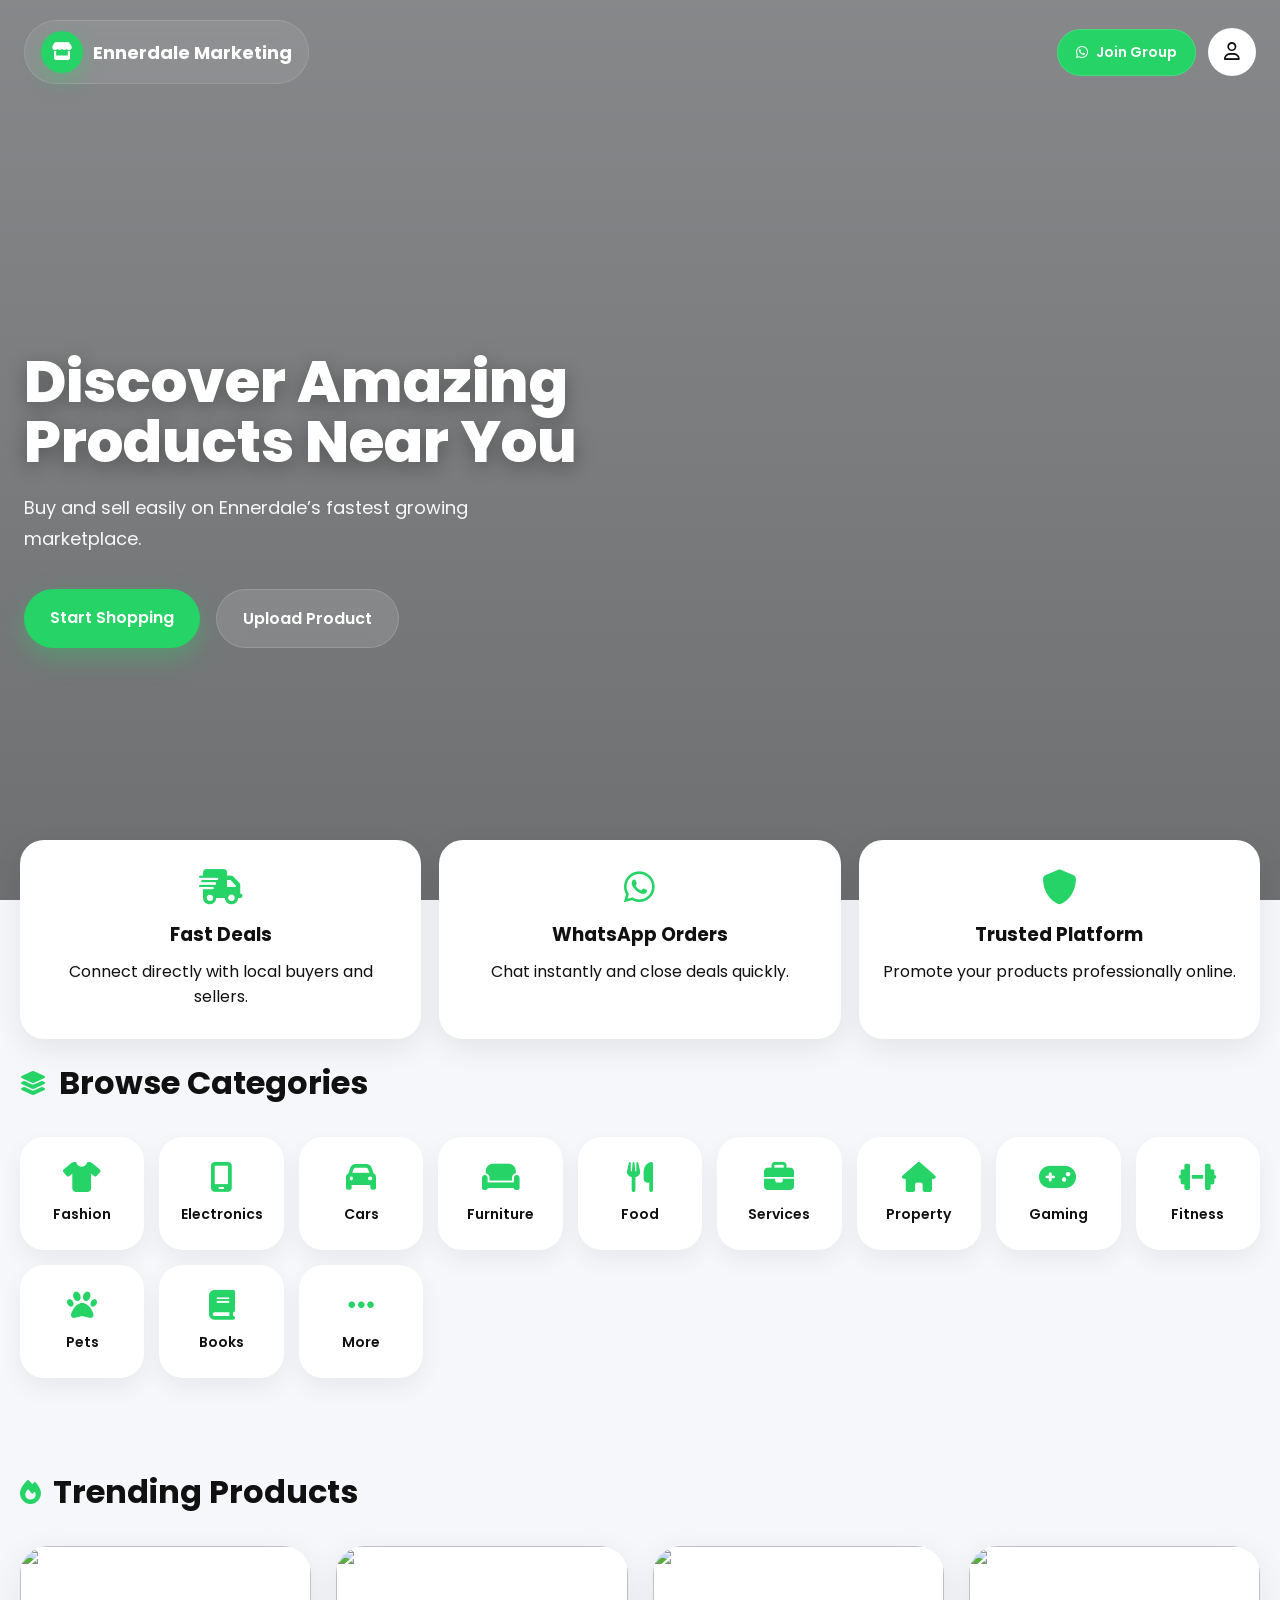
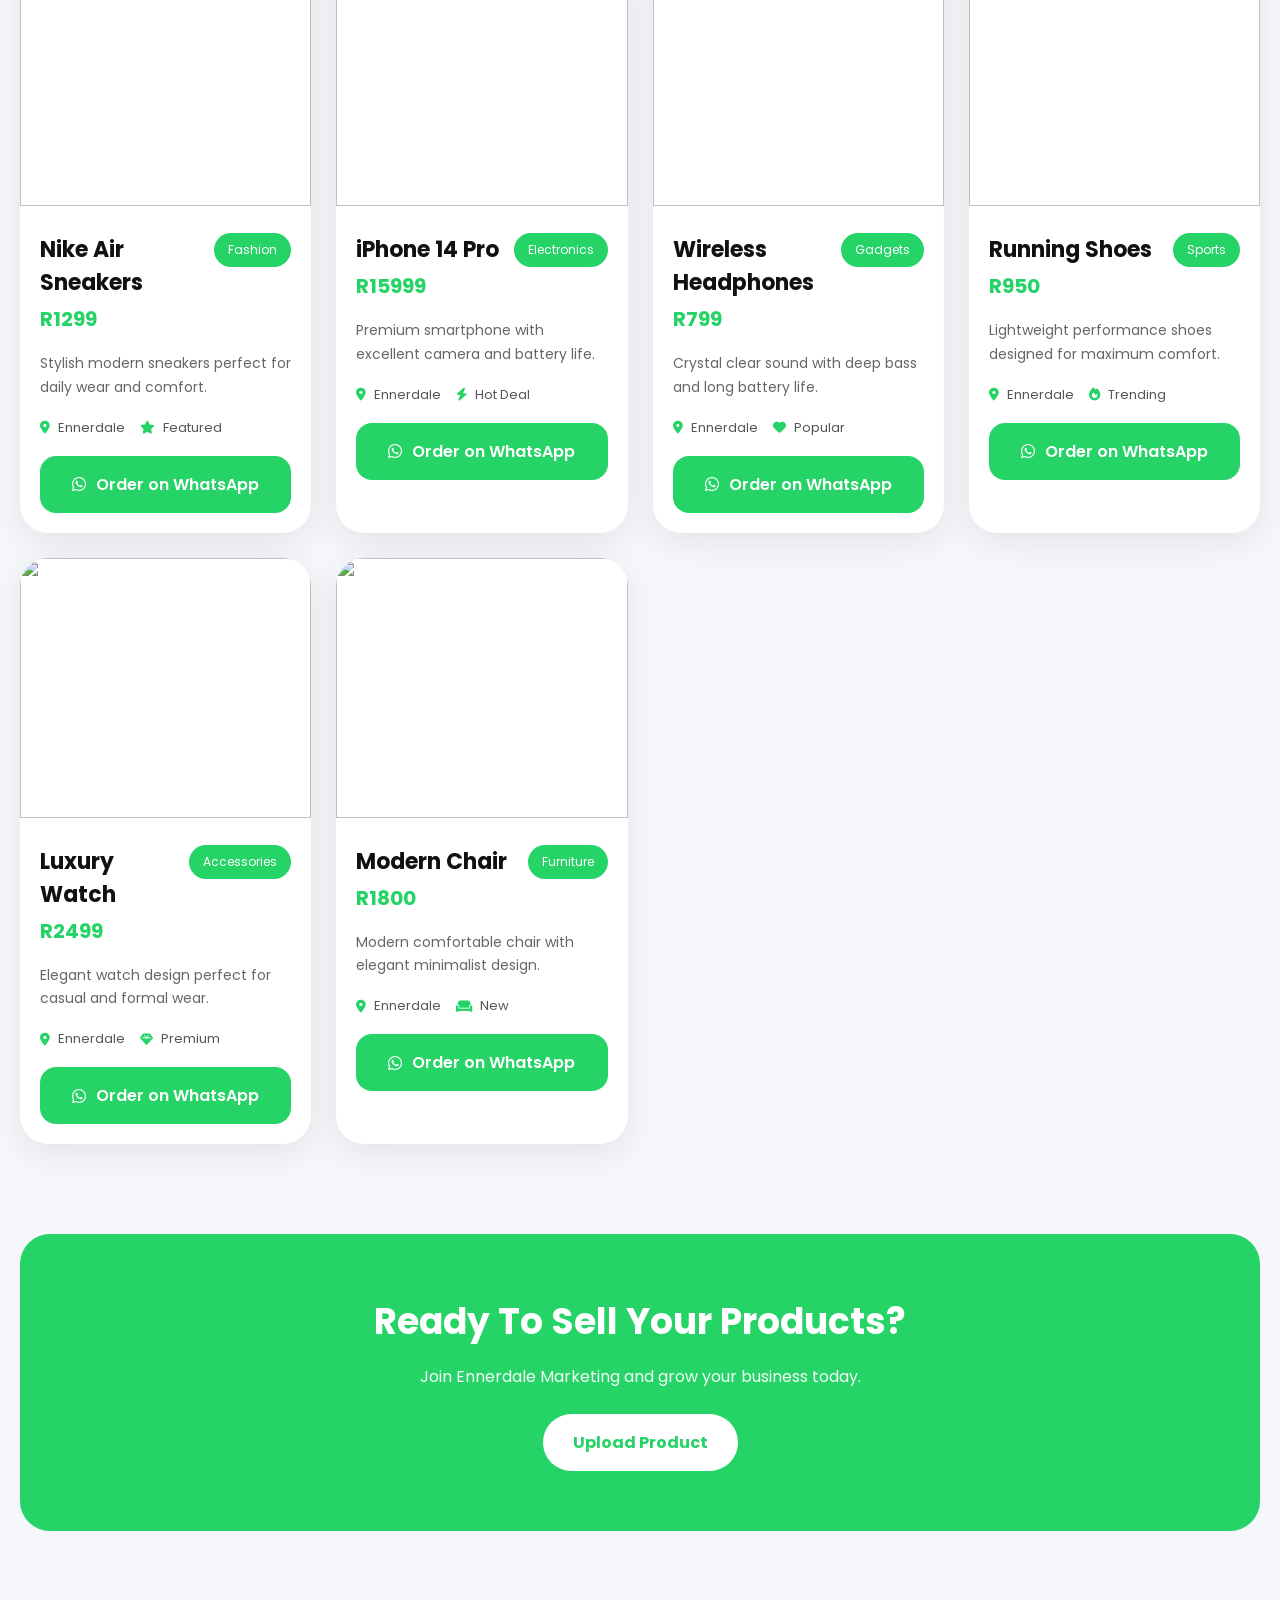
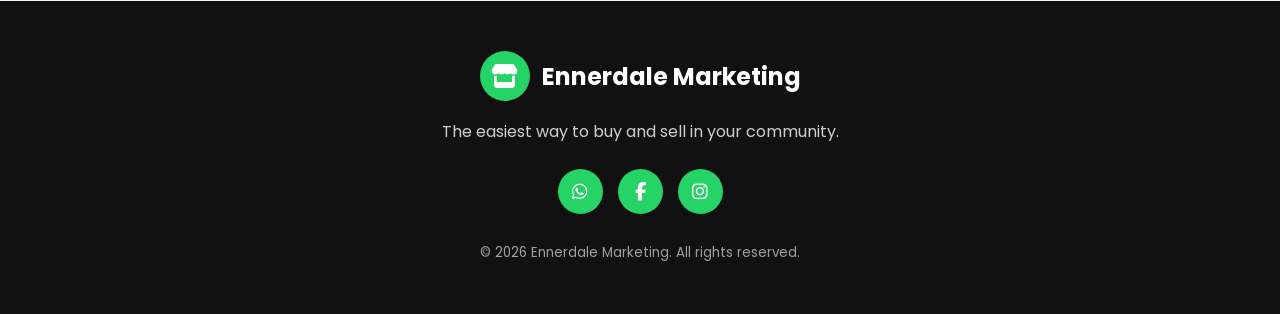
==== index.html @ 6ff8d022 "Add files via upload" ====
<!DOCTYPE html>
<html lang="en">
<head>
  <meta charset="UTF-8"/>
  <meta name="viewport" content="width=device-width, initial-scale=1.0"/>

  <title>Ennerdale Marketing</title>

  <!-- FONT -->
  <link rel="preconnect" href="https://fonts.googleapis.com">
  <link rel="preconnect" href="https://fonts.gstatic.com" crossorigin>

  <link href="https://fonts.googleapis.com/css2?family=Poppins:wght@300;400;500;600;700;800&display=swap" rel="stylesheet">

  <!-- ICONS -->
  <link
    rel="stylesheet"
    href="https://cdnjs.cloudflare.com/ajax/libs/font-awesome/6.5.2/css/all.min.css"
  />

  <link rel="stylesheet" href="style.css"/>
</head>
<body>

  <!-- HERO -->
<header class="hero">

  <!-- HERO IMAGE -->

  

  <!-- DARK OVERLAY -->

  <div class="hero-overlay"></div>

  <!-- NAVBAR -->

  <nav class="navbar">

    <div class="logo">

      <i class="fa-solid fa-store"></i>

      <span>Ennerdale Marketing</span>

    </div>

    <div class="nav-actions">

      <a
        href="https://chat.whatsapp.com/"
        target="_blank"
        class="group-btn"
      >

        <i class="fa-brands fa-whatsapp"></i>

        Join Group

      </a>

      <a href="#" class="login-icon">

        <i class="fa-regular fa-user"></i>

      </a>

    </div>

  </nav>

  <!-- HERO CONTENT -->

  <div class="hero-content">

    <h1>
      Discover Amazing Products Near You
    </h1>

    <p>
      Buy and sell easily on Ennerdale’s fastest growing marketplace.
    </p>

    <div class="hero-buttons">

      <a href="#" class="hero-btn primary-btn">
        Start Shopping
      </a>

      <a href="#" class="hero-btn secondary-btn">
        Upload Product
      </a>

    </div>

  </div>

</header>

  <!-- FEATURES -->

  <section class="features">

    <div class="feature-box">

      <i class="fa-solid fa-truck-fast"></i>

      <h3>Fast Deals</h3>

      <p>
        Connect directly with local buyers and sellers.
      </p>

    </div>

    <div class="feature-box">

      <i class="fa-brands fa-whatsapp"></i>

      <h3>WhatsApp Orders</h3>

      <p>
        Chat instantly and close deals quickly.
      </p>

    </div>

    <div class="feature-box">

      <i class="fa-solid fa-shield"></i>

      <h3>Trusted Platform</h3>

      <p>
        Promote your products professionally online.
      </p>

    </div>

  </section>

<!-- CATEGORIES -->

<section class="categories-section">

  <div class="section-title">

    <i class="fa-solid fa-layer-group"></i>

    <h2>Browse Categories</h2>

  </div>

  <div class="categories-grid">

    <div class="category-card">
      <i class="fa-solid fa-shirt"></i>
      <span>Fashion</span>
    </div>

    <div class="category-card">
      <i class="fa-solid fa-mobile-screen"></i>
      <span>Electronics</span>
    </div>

    <div class="category-card">
      <i class="fa-solid fa-car"></i>
      <span>Cars</span>
    </div>

    <div class="category-card">
      <i class="fa-solid fa-couch"></i>
      <span>Furniture</span>
    </div>

    <div class="category-card">
      <i class="fa-solid fa-utensils"></i>
      <span>Food</span>
    </div>

    <div class="category-card">
      <i class="fa-solid fa-briefcase"></i>
      <span>Services</span>
    </div>

    <div class="category-card">
      <i class="fa-solid fa-house"></i>
      <span>Property</span>
    </div>

    <div class="category-card">
      <i class="fa-solid fa-gamepad"></i>
      <span>Gaming</span>
    </div>

    <div class="category-card">
      <i class="fa-solid fa-dumbbell"></i>
      <span>Fitness</span>
    </div>

    <div class="category-card">
      <i class="fa-solid fa-paw"></i>
      <span>Pets</span>
    </div>

    <div class="category-card">
      <i class="fa-solid fa-book"></i>
      <span>Books</span>
    </div>

    <div class="category-card">
      <i class="fa-solid fa-ellipsis"></i>
      <span>More</span>
    </div>

  </div>

</section>

  <!-- PRODUCTS -->

  <section class="products-section">

    <div class="section-title">

      <i class="fa-solid fa-fire"></i>

      <h2>Trending Products</h2>

    </div>

    <div class="products-grid">

      <!-- PRODUCT 1 -->

      <div class="product-card">

        <img
          src="https://images.unsplash.com/photo-1542291026-7eec264c27ff?q=80&w=1200"
          class="product-image"
        >

        <div class="product-content">

          <div class="top-row">

            <div>

              <div class="product-title">
                Nike Air Sneakers
              </div>

              <div class="product-price">
                R1299
              </div>

            </div>

            <div class="category-badge">
              Fashion
            </div>

          </div>

          <div class="product-description">
            Stylish modern sneakers perfect for daily wear and comfort.
          </div>

          <div class="info-row">

            <div class="info-item">
              <i class="fa-solid fa-location-dot"></i>
              Ennerdale
            </div>

            <div class="info-item">
              <i class="fa-solid fa-star"></i>
              Featured
            </div>

          </div>

          <a
            href="https://wa.me/27123456789"
            target="_blank"
            class="whatsapp-btn"
          >

            <i class="fa-brands fa-whatsapp"></i>

            Order on WhatsApp

          </a>

        </div>

      </div>

      <!-- PRODUCT 2 -->

      <div class="product-card">

        <img
          src="https://images.unsplash.com/photo-1511707171634-5f897ff02aa9?q=80&w=1200"
          class="product-image"
        >

        <div class="product-content">

          <div class="top-row">

            <div>

              <div class="product-title">
                iPhone 14 Pro
              </div>

              <div class="product-price">
                R15999
              </div>

            </div>

            <div class="category-badge">
              Electronics
            </div>

          </div>

          <div class="product-description">
            Premium smartphone with excellent camera and battery life.
          </div>

          <div class="info-row">

            <div class="info-item">
              <i class="fa-solid fa-location-dot"></i>
              Ennerdale
            </div>

            <div class="info-item">
              <i class="fa-solid fa-bolt"></i>
              Hot Deal
            </div>

          </div>

          <a
            href="https://wa.me/27123456789"
            target="_blank"
            class="whatsapp-btn"
          >

            <i class="fa-brands fa-whatsapp"></i>

            Order on WhatsApp

          </a>

        </div>

      </div>

      <!-- PRODUCT 3 -->

      <div class="product-card">

        <img
          src="https://images.unsplash.com/photo-1505740420928-5e560c06d30e?q=80&w=1200"
          class="product-image"
        >

        <div class="product-content">

          <div class="top-row">

            <div>

              <div class="product-title">
                Wireless Headphones
              </div>

              <div class="product-price">
                R799
              </div>

            </div>

            <div class="category-badge">
              Gadgets
            </div>

          </div>

          <div class="product-description">
            Crystal clear sound with deep bass and long battery life.
          </div>

          <div class="info-row">

            <div class="info-item">
              <i class="fa-solid fa-location-dot"></i>
              Ennerdale
            </div>

            <div class="info-item">
              <i class="fa-solid fa-heart"></i>
              Popular
            </div>

          </div>

          <a
            href="https://wa.me/27123456789"
            target="_blank"
            class="whatsapp-btn"
          >

            <i class="fa-brands fa-whatsapp"></i>

            Order on WhatsApp

          </a>

        </div>

      </div>

      <!-- PRODUCT 4 -->

      <div class="product-card">

        <img
          src="https://images.unsplash.com/photo-1491553895911-0055eca6402d?q=80&w=1200"
          class="product-image"
        >

        <div class="product-content">

          <div class="top-row">

            <div>

              <div class="product-title">
                Running Shoes
              </div>

              <div class="product-price">
                R950
              </div>

            </div>

            <div class="category-badge">
              Sports
            </div>

          </div>

          <div class="product-description">
            Lightweight performance shoes designed for maximum comfort.
          </div>

          <div class="info-row">

            <div class="info-item">
              <i class="fa-solid fa-location-dot"></i>
              Ennerdale
            </div>

            <div class="info-item">
              <i class="fa-solid fa-fire"></i>
              Trending
            </div>

          </div>

          <a
            href="https://wa.me/27123456789"
            target="_blank"
            class="whatsapp-btn"
          >

            <i class="fa-brands fa-whatsapp"></i>

            Order on WhatsApp

          </a>

        </div>

      </div>

      <!-- PRODUCT 5 -->

      <div class="product-card">

        <img
          src="https://images.unsplash.com/photo-1523275335684-37898b6baf30?q=80&w=1200"
          class="product-image"
        >

        <div class="product-content">

          <div class="top-row">

            <div>

              <div class="product-title">
                Luxury Watch
              </div>

              <div class="product-price">
                R2499
              </div>

            </div>

            <div class="category-badge">
              Accessories
            </div>

          </div>

          <div class="product-description">
            Elegant watch design perfect for casual and formal wear.
          </div>

          <div class="info-row">

            <div class="info-item">
              <i class="fa-solid fa-location-dot"></i>
              Ennerdale
            </div>

            <div class="info-item">
              <i class="fa-solid fa-gem"></i>
              Premium
            </div>

          </div>

          <a
            href="https://wa.me/27123456789"
            target="_blank"
            class="whatsapp-btn"
          >

            <i class="fa-brands fa-whatsapp"></i>

            Order on WhatsApp

          </a>

        </div>

      </div>

      <!-- PRODUCT 6 -->

      <div class="product-card">

        <img
          src="https://images.unsplash.com/photo-1503602642458-232111445657?q=80&w=1200"
          class="product-image"
        >

        <div class="product-content">

          <div class="top-row">

            <div>

              <div class="product-title">
                Modern Chair
              </div>

              <div class="product-price">
                R1800
              </div>

            </div>

            <div class="category-badge">
              Furniture
            </div>

          </div>

          <div class="product-description">
            Modern comfortable chair with elegant minimalist design.
          </div>

          <div class="info-row">

            <div class="info-item">
              <i class="fa-solid fa-location-dot"></i>
              Ennerdale
            </div>

            <div class="info-item">
              <i class="fa-solid fa-couch"></i>
              New
            </div>

          </div>

          <a
            href="https://wa.me/27123456789"
            target="_blank"
            class="whatsapp-btn"
          >

            <i class="fa-brands fa-whatsapp"></i>

            Order on WhatsApp

          </a>

        </div>

      </div>

    </div>

  </section>

  <!-- CTA -->

  <section class="cta-section">

    <h2>
      Ready To Sell Your Products?
    </h2>

    <p>
      Join Ennerdale Marketing and grow your business today.
    </p>

    <a href="#" class="cta-btn">
      Upload Product
    </a>

  </section>

  <!-- FOOTER -->

  <footer class="footer">

    <div class="footer-logo">

      <i class="fa-solid fa-store"></i>

      Ennerdale Marketing

    </div>

    <p>
      The easiest way to buy and sell in your community.
    </p>

    <div class="socials">

      <a href="#">
        <i class="fa-brands fa-whatsapp"></i>
      </a>

      <a href="#">
        <i class="fa-brands fa-facebook-f"></i>
      </a>

      <a href="#">
        <i class="fa-brands fa-instagram"></i>
      </a>

    </div>

    <small>
      © 2026 Ennerdale Marketing. All rights reserved.
    </small>

  </footer>

</body>
</html>
---- style.css ----
*{
  margin:0;
  padding:0;
  box-sizing:border-box;
  font-family:'Poppins', sans-serif;
}

body{
  background:#f5f7fb;
  color:#111;
}

/* HERO */

/* HERO */

.hero{
  position:relative;
  min-height:100vh;

  background:
  linear-gradient(
    rgba(0,0,0,0.45),
    rgba(0,0,0,0.55)
  ),
  url('https://images.unsplash.com/photo-1520607162513-77705c0f0d4a?q=80&w=1400&auto=format&fit=crop');

  background-size:cover;
  background-position:center;
  background-repeat:no-repeat;

  display:flex;
  flex-direction:column;
  justify-content:center;

  overflow:hidden;
}

/* NAVBAR */

.navbar{
  position:absolute;
  top:0;
  left:0;

  width:100%;

  padding:20px 24px;

  display:flex;
  justify-content:space-between;
  align-items:center;

  z-index:100;
}

/* LOGO */

.logo{
  display:flex;
  align-items:center;
  gap:10px;

  color:white;

  font-size:18px;
  font-weight:700;

  backdrop-filter:blur(12px);

  background:rgba(255,255,255,0.08);

  padding:10px 16px;

  border-radius:60px;

  border:1px solid rgba(255,255,255,0.12);
}

.logo i{
  width:42px;
  height:42px;

  border-radius:50%;

  background:#25D366;

  display:flex;
  justify-content:center;
  align-items:center;

  box-shadow:0 8px 20px rgba(37,211,102,0.35);
}

/* RIGHT SIDE */

.nav-actions{
  display:flex;
  align-items:center;
  gap:12px;
}

/* WHATSAPP BUTTON */

.group-btn{
  display:flex;
  align-items:center;
  gap:8px;

  text-decoration:none;

  color:white;

  background:rgba(255,255,255,0.12);

  backdrop-filter:blur(12px);

  border:1px solid rgba(255,255,255,0.15);

  padding:12px 18px;

  border-radius:50px;

  font-size:14px;
  font-weight:600;

  transition:0.3s;
}

.group-btn:hover{
  background:#25D366;
}

/* LOGIN BUTTON */

.login-icon{
  width:48px;
  height:48px;

  border-radius:50%;

  display:flex;
  justify-content:center;
  align-items:center;

  text-decoration:none;

  color:white;

  background:rgba(255,255,255,0.12);

  backdrop-filter:blur(12px);

  border:1px solid rgba(255,255,255,0.15);

  font-size:18px;

  transition:0.3s;
}

.login-icon:hover{
  background:white;
  color:#111;
}

/* HERO CONTENT */

.hero-content{
  width:100%;
  max-width:700px;

  padding:160px 24px 60px;

  color:white;

  position:relative;
  z-index:10;
}

.hero-content h1{
  font-size:58px;
  line-height:1.05;

  font-weight:800;

  margin-bottom:20px;

  text-shadow:0 5px 20px rgba(0,0,0,0.3);
}

.hero-content p{
  font-size:18px;

  line-height:1.7;

  max-width:520px;

  opacity:0.95;

  margin-bottom:35px;
}

/* HERO BUTTONS */

.hero-buttons{
  display:flex;
  gap:16px;
  flex-wrap:wrap;
}

.hero-btn{
  text-decoration:none;

  padding:16px 26px;

  border-radius:50px;

  font-weight:600;

  transition:0.3s;
}

.primary-btn{
  background:#25D366;
  color:white;

  box-shadow:0 10px 25px rgba(37,211,102,0.35);
}

.primary-btn:hover{
  transform:translateY(-3px);
}

.secondary-btn{
  background:rgba(255,255,255,0.12);

  backdrop-filter:blur(12px);

  border:1px solid rgba(255,255,255,0.15);

  color:white;
}

.secondary-btn:hover{
  background:white;
  color:#111;
}

/* ================= MOBILE ================= */

@media(max-width:768px){

  .hero{
    min-height:100vh;
    justify-content:flex-start;
  }

  .navbar{
    padding:16px;

    flex-direction:column;
    align-items:stretch;

    gap:14px;
  }

  .logo{
    width:100%;

    justify-content:center;

    font-size:15px;

    padding:10px 14px;
  }

  .logo i{
    width:36px;
    height:36px;

    font-size:14px;
  }

  .nav-actions{
    width:100%;

    display:flex;
    justify-content:center;

    gap:10px;
  }

  .group-btn{
    flex:1;

    justify-content:center;

    padding:13px 14px;

    font-size:13px;
  }

  .login-icon{
    width:46px;
    height:46px;

    flex-shrink:0;
  }

  .hero-content{
    padding:230px 20px 50px;

    text-align:center;

    max-width:100%;
  }

  .hero-content h1{
    font-size:36px;
    line-height:1.15;

    margin-bottom:16px;
  }

  .hero-content p{
    font-size:15px;

    line-height:1.6;

    margin:0 auto 28px;
  }

  .hero-buttons{
    flex-direction:column;

    width:100%;
  }

  .hero-btn{
    width:100%;

    text-align:center;

    padding:15px 20px;
  }

}

/* EXTRA SMALL DEVICES */

@media(max-width:480px){

  .hero-content{
    padding-top:220px;
  }

  .hero-content h1{
    font-size:30px;
  }

  .group-btn{
    font-size:12px;
    padding:12px;
  }

  .logo span{
    font-size:14px;
  }

}

/* FEATURES */

.features{
  margin-top:-60px;
  padding:0 20px;

  display:grid;
  grid-template-columns:repeat(auto-fit,minmax(220px,1fr));
  gap:18px;

  position:relative;
  z-index:10;
}

.feature-box{
  background:white;
  padding:30px 22px;
  border-radius:24px;
  text-align:center;
  box-shadow:0 10px 30px rgba(0,0,0,0.08);
}

.feature-box i{
  font-size:35px;
  color:#25D366;
  margin-bottom:15px;
}

.feature-box h3{
  margin-bottom:10px;
}

/* PRODUCTS */

.products-section{
  padding:70px 20px;
}

.section-title{
  display:flex;
  align-items:center;
  gap:12px;
  margin-bottom:30px;
}

.section-title i{
  color:#25D366;
  font-size:24px;
}

.section-title h2{
  font-size:32px;
}

.products-grid{
  display:grid;
  grid-template-columns:repeat(auto-fit,minmax(280px,1fr));
  gap:25px;
}

/* CARD */

.product-card{
  background:white;
  border-radius:28px;
  overflow:hidden;
  box-shadow:0 10px 35px rgba(0,0,0,0.08);
  transition:0.3s;
}

.product-card:hover{
  transform:translateY(-8px);
}

.product-image{
  width:100%;
  height:260px;
  object-fit:cover;
}

.product-content{
  padding:20px;
}

.top-row{
  display:flex;
  justify-content:space-between;
  gap:10px;
}

.product-title{
  font-size:22px;
  font-weight:700;
}

.product-price{
  color:#25D366;
  font-size:20px;
  font-weight:700;
  margin-top:5px;
}

.category-badge{
  background:#25D366;
  color:white;
  padding:8px 14px;
  border-radius:50px;
  font-size:12px;
  height:fit-content;
}

.product-description{
  color:#666;
  margin:18px 0;
  line-height:1.7;
  font-size:14px;
}

.info-row{
  display:flex;
  flex-wrap:wrap;
  gap:15px;
  margin-bottom:18px;
}

.info-item{
  display:flex;
  align-items:center;
  gap:8px;
  font-size:13px;
  color:#555;
}

.info-item i{
  color:#25D366;
}

.whatsapp-btn{
  width:100%;
  display:flex;
  justify-content:center;
  align-items:center;
  gap:10px;

  background:#25D366;
  color:white;
  text-decoration:none;

  padding:16px;
  border-radius:16px;

  font-weight:600;
  transition:0.3s;
}

.whatsapp-btn:hover{
  background:#1ebe5d;
}

/* CTA */

.cta-section{
  margin:20px;
  background:#25D366;
  color:white;
  padding:60px 25px;
  border-radius:30px;
  text-align:center;
}

.cta-section h2{
  font-size:36px;
  margin-bottom:15px;
}

.cta-section p{
  margin-bottom:25px;
  opacity:0.95;
}

.cta-btn{
  display:inline-block;
  background:white;
  color:#25D366;
  padding:16px 30px;
  border-radius:50px;
  text-decoration:none;
  font-weight:700;
}

/* FOOTER */

.footer{
  background:#111;
  color:white;
  padding:50px 20px;
  text-align:center;
  margin-top:70px;
}

.footer-logo{
  display:flex;
  justify-content:center;
  align-items:center;
  gap:12px;

  font-size:24px;
  font-weight:700;

  margin-bottom:18px;
}

.footer-logo i{
  width:50px;
  height:50px;
  background:#25D366;
  border-radius:50%;

  display:flex;
  justify-content:center;
  align-items:center;
}

.footer p{
  max-width:500px;
  margin:auto;
  opacity:0.8;
  margin-bottom:25px;
}

.socials{
  display:flex;
  justify-content:center;
  gap:15px;
  margin-bottom:25px;
}

.socials a{
  width:45px;
  height:45px;

  background:#25D366;
  color:white;

  border-radius:50%;

  display:flex;
  justify-content:center;
  align-items:center;

  text-decoration:none;
  font-size:18px;
}

small{
  opacity:0.6;
}

/* MOBILE */

@media(max-width:768px){

  .hero-content h1{
    font-size:32px;
  }

  .section-title h2{
    font-size:25px;
  }

  .cta-section h2{
    font-size:28px;
  }

  .navbar{
    flex-direction:column;
    gap:15px;
  }

}

/* NAV ACTIONS */

.nav-actions{
  display:flex;
  align-items:center;
  gap:12px;
}

.group-btn{
  display:flex;
  align-items:center;
  gap:8px;

  text-decoration:none;
  background:#25D366;
  color:white;

  padding:12px 18px;
  border-radius:50px;

  font-size:14px;
  font-weight:600;

  transition:0.3s;
}

.group-btn:hover{
  transform:translateY(-2px);
}

.login-icon{
  width:48px;
  height:48px;

  background:white;
  color:#111;

  border-radius:50%;

  display:flex;
  justify-content:center;
  align-items:center;

  text-decoration:none;

  font-size:18px;

  transition:0.3s;
}

.login-icon:hover{
  background:#25D366;
  color:white;
}

/* CATEGORIES */

.categories-section{
  padding:20px;
}

.categories-grid{
  display:grid;
  grid-template-columns:repeat(auto-fit,minmax(120px,1fr));
  gap:15px;
}

.category-card{
  background:white;

  border-radius:24px;

  padding:25px 15px;

  text-align:center;

  box-shadow:0 10px 25px rgba(0,0,0,0.06);

  transition:0.3s;

  cursor:pointer;
}

.category-card:hover{
  transform:translateY(-5px);
  background:#25D366;
  color:white;
}

.category-card:hover i{
  color:white;
}

.category-card i{
  font-size:30px;
  color:#25D366;
  margin-bottom:12px;
  transition:0.3s;
}

.category-card span{
  display:block;
  font-weight:600;
  font-size:14px;
}

/* MOBILE */

@media(max-width:768px){

  .nav-actions{
    width:100%;
    justify-content:center;
  }

  .group-btn{
    flex:1;
    justify-content:center;
  }

}
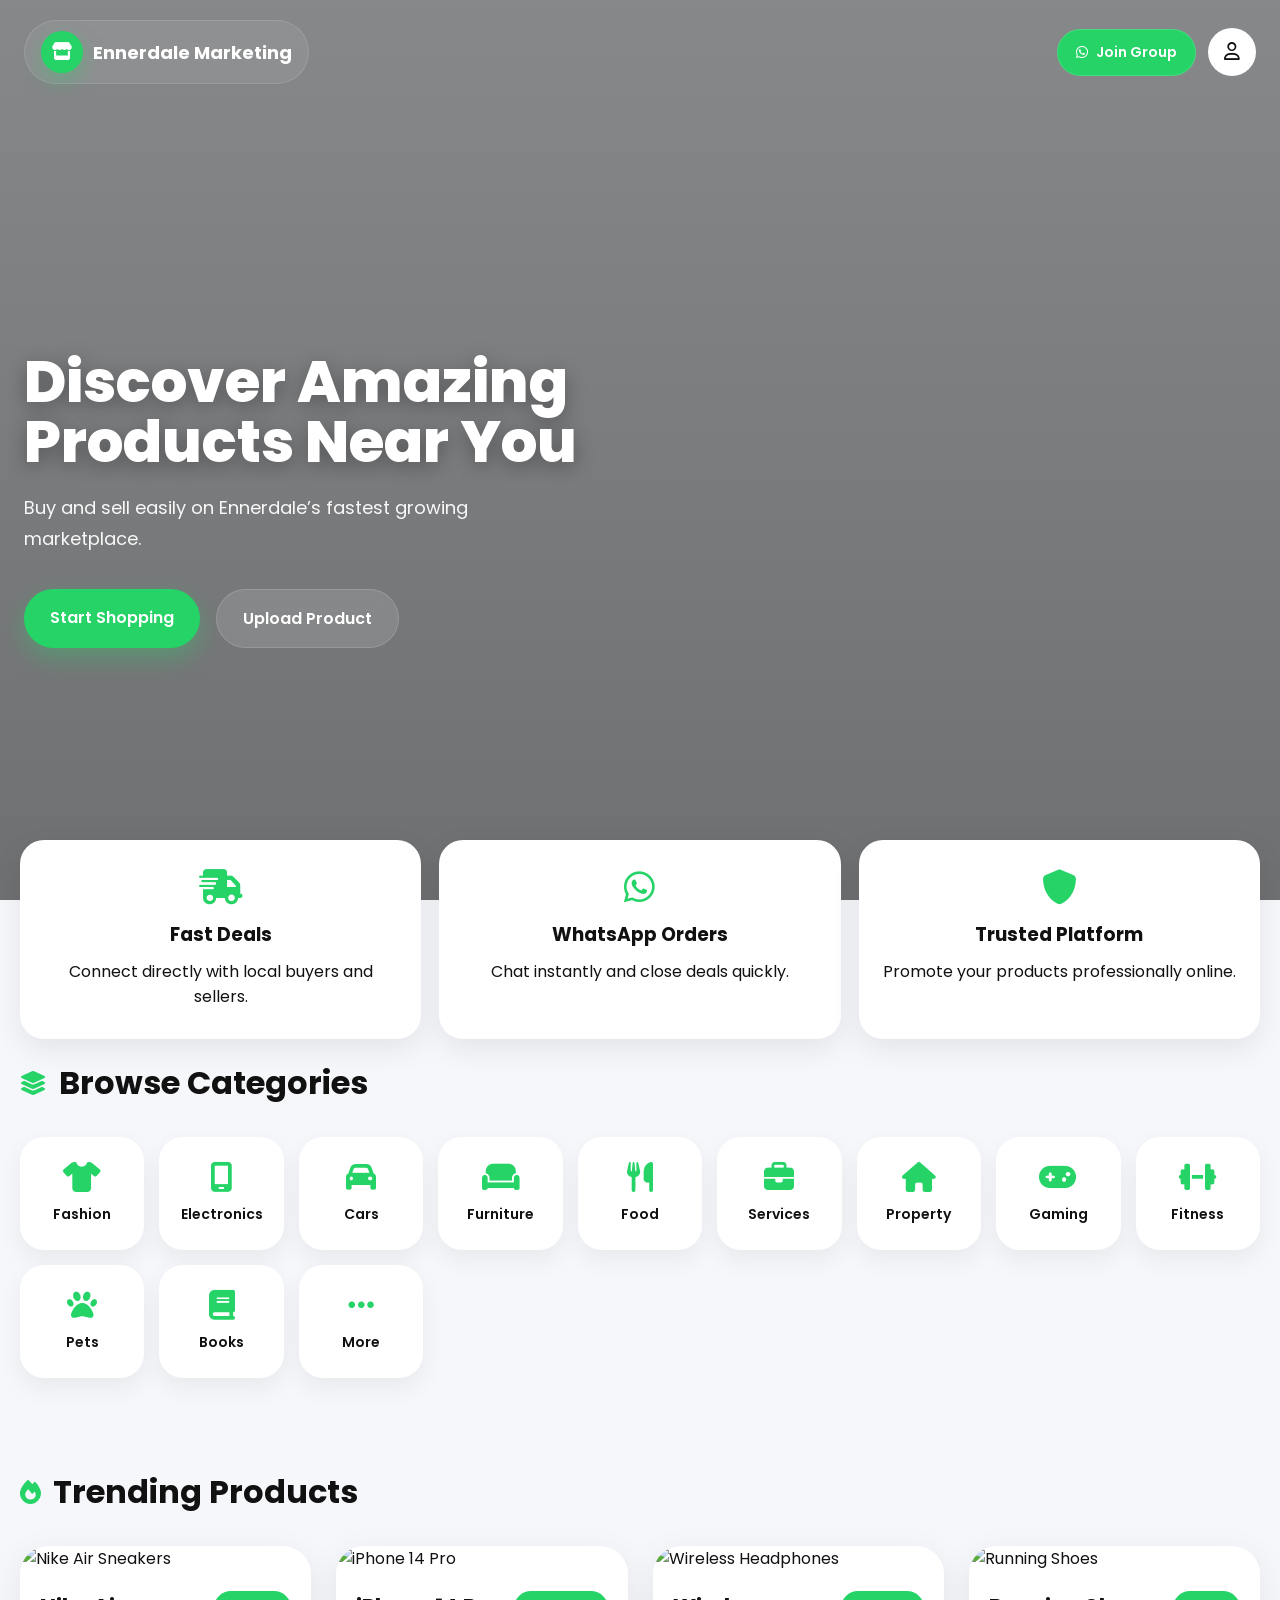
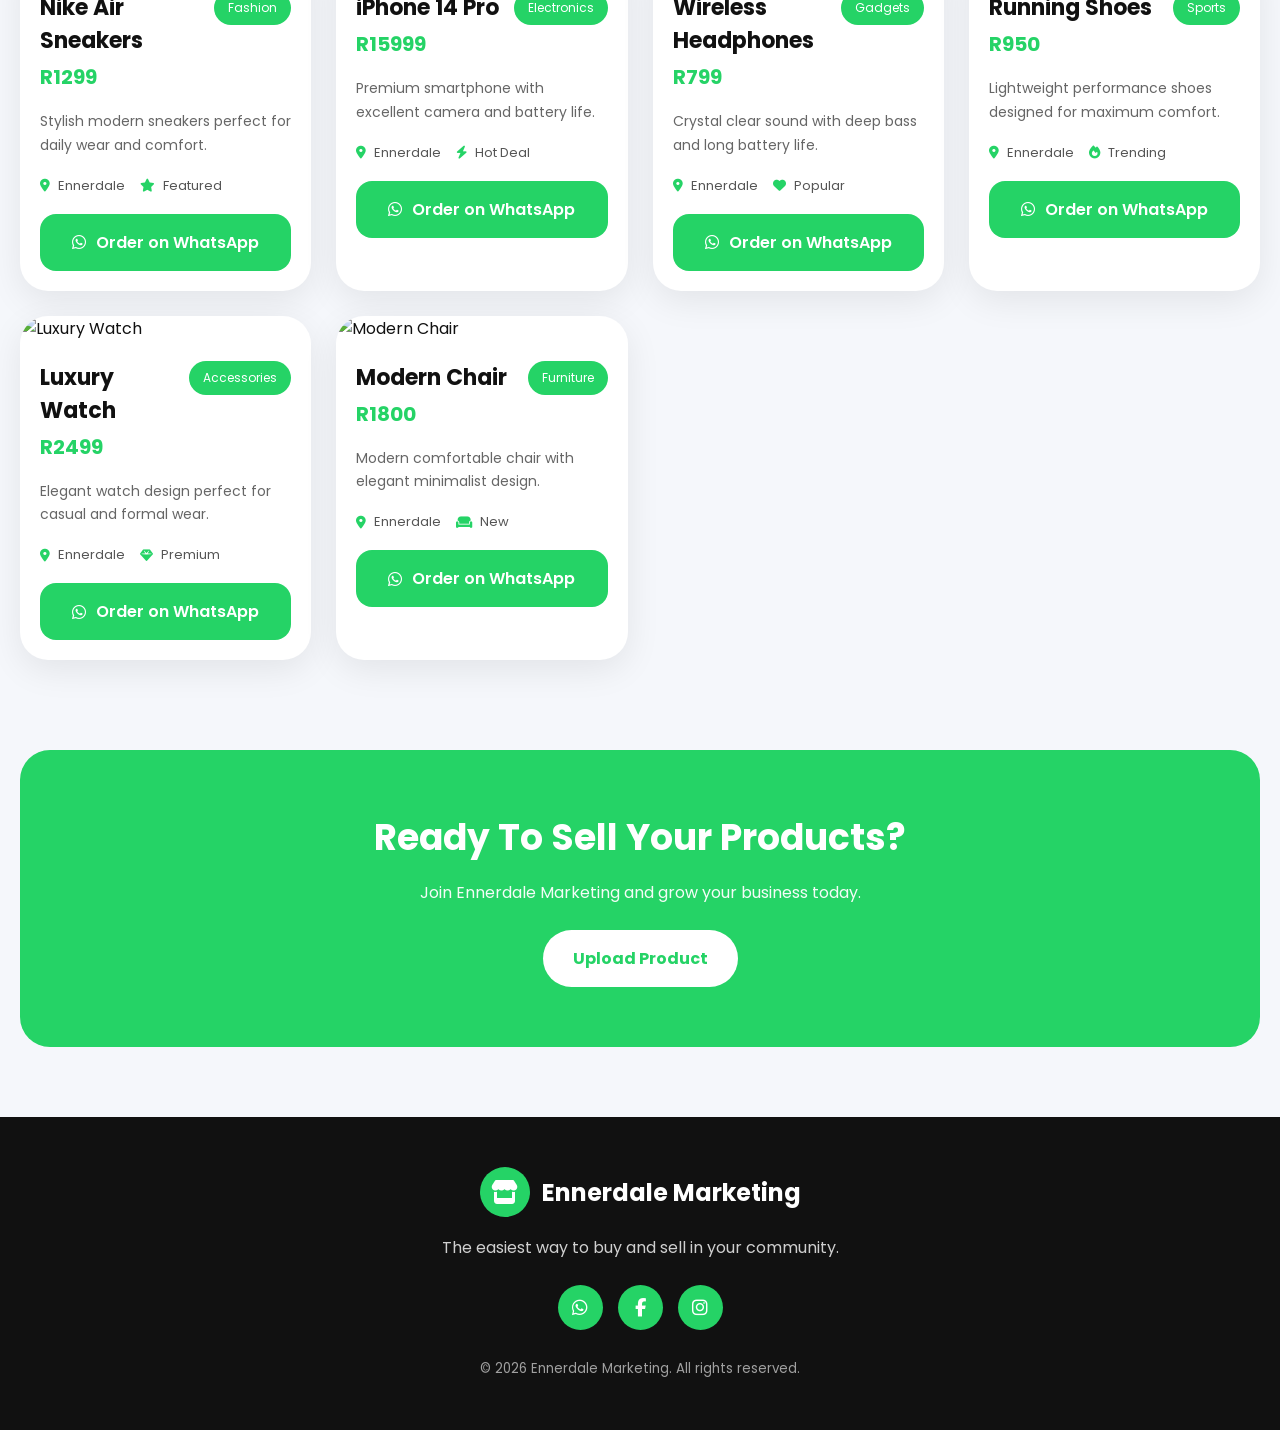
==== commit faeaae37: "Merge pull request #1 from Kayfalls/main feat: implement product enquiry modal with WhatsApp deep-li" ====
--- a/index.html
+++ b/index.html
@@ -59,7 +59,7 @@
 
       </a>
 
-      <a href="#" class="login-icon">
+      <a href="https://j38-dev.github.io/Ennerdale-Marketing-Login/" class="login-icon">
 
         <i class="fa-regular fa-user"></i>
 
@@ -87,7 +87,7 @@
         Start Shopping
       </a>
 
-      <a href="#" class="hero-btn secondary-btn">
+      <a href="https://j38-dev.github.io/Ennerdale-marketing-product-page/" class="hero-btn secondary-btn">
         Upload Product
       </a>
 
@@ -233,11 +233,12 @@
 
       <!-- PRODUCT 1 -->
 
-      <div class="product-card">
+      <div class="product-card" id="nike-air-sneakers" data-title="Nike Air Sneakers" data-price="R1299" data-image="https://images.unsplash.com/photo-1542291026-7eec264c27ff?q=80&w=1200" data-category="Fashion">
 
         <img
           src="https://images.unsplash.com/photo-1542291026-7eec264c27ff?q=80&w=1200"
           class="product-image"
+          alt="Nike Air Sneakers"
         >
 
         <div class="product-content">
@@ -281,9 +282,8 @@
           </div>
 
           <a
-            href="https://wa.me/27123456789"
-            target="_blank"
-            class="whatsapp-btn"
+            href="#"
+            class="whatsapp-btn enquire-btn"
           >
 
             <i class="fa-brands fa-whatsapp"></i>
@@ -298,11 +298,12 @@
 
       <!-- PRODUCT 2 -->
 
-      <div class="product-card">
+      <div class="product-card" id="iphone-14-pro" data-title="iPhone 14 Pro" data-price="R15999" data-image="https://images.unsplash.com/photo-1511707171634-5f897ff02aa9?q=80&w=1200" data-category="Electronics">
 
         <img
           src="https://images.unsplash.com/photo-1511707171634-5f897ff02aa9?q=80&w=1200"
           class="product-image"
+          alt="iPhone 14 Pro"
         >
 
         <div class="product-content">
@@ -346,9 +347,8 @@
           </div>
 
           <a
-            href="https://wa.me/27123456789"
-            target="_blank"
-            class="whatsapp-btn"
+            href="#"
+            class="whatsapp-btn enquire-btn"
           >
 
             <i class="fa-brands fa-whatsapp"></i>
@@ -363,11 +363,12 @@
 
       <!-- PRODUCT 3 -->
 
-      <div class="product-card">
+      <div class="product-card" id="wireless-headphones" data-title="Wireless Headphones" data-price="R799" data-image="https://images.unsplash.com/photo-1505740420928-5e560c06d30e?q=80&w=1200" data-category="Gadgets">
 
         <img
           src="https://images.unsplash.com/photo-1505740420928-5e560c06d30e?q=80&w=1200"
           class="product-image"
+          alt="Wireless Headphones"
         >
 
         <div class="product-content">
@@ -411,9 +412,8 @@
           </div>
 
           <a
-            href="https://wa.me/27123456789"
-            target="_blank"
-            class="whatsapp-btn"
+            href="#"
+            class="whatsapp-btn enquire-btn"
           >
 
             <i class="fa-brands fa-whatsapp"></i>
@@ -428,11 +428,12 @@
 
       <!-- PRODUCT 4 -->
 
-      <div class="product-card">
+      <div class="product-card" id="running-shoes" data-title="Running Shoes" data-price="R950" data-image="https://images.unsplash.com/photo-1491553895911-0055eca6402d?q=80&w=1200" data-category="Sports">
 
         <img
           src="https://images.unsplash.com/photo-1491553895911-0055eca6402d?q=80&w=1200"
           class="product-image"
+          alt="Running Shoes"
         >
 
         <div class="product-content">
@@ -476,9 +477,8 @@
           </div>
 
           <a
-            href="https://wa.me/27123456789"
-            target="_blank"
-            class="whatsapp-btn"
+            href="#"
+            class="whatsapp-btn enquire-btn"
           >
 
             <i class="fa-brands fa-whatsapp"></i>
@@ -493,11 +493,12 @@
 
       <!-- PRODUCT 5 -->
 
-      <div class="product-card">
+      <div class="product-card" id="luxury-watch" data-title="Luxury Watch" data-price="R2499" data-image="https://images.unsplash.com/photo-1523275335684-37898b6baf30?q=80&w=1200" data-category="Accessories">
 
         <img
           src="https://images.unsplash.com/photo-1523275335684-37898b6baf30?q=80&w=1200"
           class="product-image"
+          alt="Luxury Watch"
         >
 
         <div class="product-content">
@@ -541,9 +542,8 @@
           </div>
 
           <a
-            href="https://wa.me/27123456789"
-            target="_blank"
-            class="whatsapp-btn"
+            href="#"
+            class="whatsapp-btn enquire-btn"
           >
 
             <i class="fa-brands fa-whatsapp"></i>
@@ -558,11 +558,12 @@
 
       <!-- PRODUCT 6 -->
 
-      <div class="product-card">
+      <div class="product-card" id="modern-chair" data-title="Modern Chair" data-price="R1800" data-image="https://images.unsplash.com/photo-1503602642458-232111445657?q=80&w=1200" data-category="Furniture">
 
         <img
           src="https://images.unsplash.com/photo-1503602642458-232111445657?q=80&w=1200"
           class="product-image"
+          alt="Modern Chair"
         >
 
         <div class="product-content">
@@ -606,9 +607,8 @@
           </div>
 
           <a
-            href="https://wa.me/27123456789"
-            target="_blank"
-            class="whatsapp-btn"
+            href="#"
+            class="whatsapp-btn enquire-btn"
           >
 
             <i class="fa-brands fa-whatsapp"></i>
@@ -637,7 +637,7 @@
       Join Ennerdale Marketing and grow your business today.
     </p>
 
-    <a href="#" class="cta-btn">
+    <a href="https://j38-dev.github.io/Ennerdale-marketing-product-page/" class="cta-btn">
       Upload Product
     </a>
 
@@ -681,5 +681,196 @@
 
   </footer>
 
+  <!-- WHATSAPP ENQUIRY MODAL -->
+  <div id="enquiryModal" class="modal-overlay">
+    <div class="modal-card">
+      <button class="modal-close-btn" id="closeModalBtn" aria-label="Close modal">
+        <i class="fa-solid fa-xmark"></i>
+      </button>
+      
+      <div class="modal-header">
+        <i class="fa-solid fa-comments"></i>
+        <h2>Send Message to Seller</h2>
+      </div>
+      
+      <div class="modal-body">
+        <!-- Product Quick Preview -->
+        <div class="modal-product-preview">
+          <img src="" id="modalProductImage" alt="" class="modal-product-img">
+          <div class="modal-product-info">
+            <h3 id="modalProductTitle">Product Title</h3>
+            <span class="modal-product-price" id="modalProductPrice">Price</span>
+            <div class="modal-product-meta">
+              <span class="modal-product-badge" id="modalProductBadge">Category</span>
+              <span class="modal-product-location">
+                <i class="fa-solid fa-location-dot"></i>
+                Ennerdale
+              </span>
+            </div>
+          </div>
+        </div>
+        
+        <!-- Composer Area -->
+        <div class="modal-composer">
+          <label for="modalMessageText" class="modal-label">Your Message:</label>
+          <textarea id="modalMessageText" rows="4" placeholder="Type your message here..."></textarea>
+          
+          <div class="modal-hint">
+            <i class="fa-solid fa-circle-info"></i>
+            <span>A shareable deep-link back to this specific product will be appended automatically. When clicked, it will bring the seller straight here.</span>
+          </div>
+        </div>
+      </div>
+      
+      <div class="modal-footer">
+        <button id="sendWhatsappBtn" class="modal-send-btn">
+          <i class="fa-brands fa-whatsapp"></i>
+          Send on WhatsApp
+        </button>
+      </div>
+    </div>
+  </div>
+
+  <script>
+    // Config
+    const CONFIG = {
+      whatsappNumber: '27123456789', // Customize seller's countrycode + phone number here
+      defaultTemplate: "Hi! Is this still available? I'm interested in the [TITLE] ([PRICE])."
+    };
+
+    // DOM Elements
+    const enquiryModal = document.getElementById('enquiryModal');
+    const closeModalBtn = document.getElementById('closeModalBtn');
+    const modalProductImage = document.getElementById('modalProductImage');
+    const modalProductTitle = document.getElementById('modalProductTitle');
+    const modalProductPrice = document.getElementById('modalProductPrice');
+    const modalProductBadge = document.getElementById('modalProductBadge');
+    const modalMessageText = document.getElementById('modalMessageText');
+    const sendWhatsappBtn = document.getElementById('sendWhatsappBtn');
+
+    let activeProductData = null;
+
+    // Open Modal
+    function openEnquiryModal(productData) {
+      activeProductData = productData;
+      
+      modalProductImage.src = productData.image;
+      modalProductImage.alt = productData.title;
+      modalProductTitle.textContent = productData.title;
+      modalProductPrice.textContent = productData.price;
+      modalProductBadge.textContent = productData.category;
+      
+      // Auto-populate message composer
+      const customMsg = CONFIG.defaultTemplate
+        .replace('[TITLE]', productData.title)
+        .replace('[PRICE]', productData.price);
+        
+      modalMessageText.value = customMsg;
+      
+      // Show modal & prevent background scroll
+      enquiryModal.classList.add('active');
+      document.body.style.overflow = 'hidden';
+      
+      // Focus the textarea
+      setTimeout(() => {
+        modalMessageText.focus();
+        modalMessageText.setSelectionRange(modalMessageText.value.length, modalMessageText.value.length);
+      }, 100);
+    }
+
+    // Close Modal
+    function closeEnquiryModal() {
+      enquiryModal.classList.remove('active');
+      document.body.style.overflow = '';
+      activeProductData = null;
+    }
+
+    // Bind Button Clicks
+    document.querySelectorAll('.enquire-btn').forEach(btn => {
+      btn.addEventListener('click', function(e) {
+        e.preventDefault();
+        const card = this.closest('.product-card');
+        if (card) {
+          const productData = {
+            id: card.id,
+            title: card.getAttribute('data-title'),
+            price: card.getAttribute('data-price'),
+            image: card.getAttribute('data-image'),
+            category: card.getAttribute('data-category')
+          };
+          openEnquiryModal(productData);
+        }
+      });
+    });
+
+    // Close Actions
+    closeModalBtn.addEventListener('click', closeEnquiryModal);
+    enquiryModal.addEventListener('click', function(e) {
+      if (e.target === enquiryModal) {
+        closeEnquiryModal();
+      }
+    });
+    document.addEventListener('keydown', function(e) {
+      if (e.key === 'Escape' && enquiryModal.classList.contains('active')) {
+        closeEnquiryModal();
+      }
+    });
+
+    // Send WhatsApp Message
+    sendWhatsappBtn.addEventListener('click', function() {
+      if (!activeProductData) return;
+      
+      const customMessage = modalMessageText.value.trim();
+      
+      // Construct deep link
+      const baseLink = window.location.origin + window.location.pathname;
+      const productLink = baseLink + '#' + activeProductData.id;
+      
+      // Format message text
+      const fullText = `${customMessage}\n\nProduct Link: ${productLink}`;
+      
+      // Encode
+      const encodedText = encodeURIComponent(fullText);
+      const whatsappUrl = `https://wa.me/${CONFIG.whatsappNumber}?text=${encodedText}`;
+      
+      // Open in a new tab
+      window.open(whatsappUrl, '_blank');
+      
+      // Close modal
+      closeEnquiryModal();
+    });
+
+    // Scroll to & highlight product based on URL hash
+    function checkHashAndHighlight() {
+      const hash = window.location.hash;
+      if (hash) {
+        const targetId = decodeURIComponent(hash.substring(1));
+        const targetElement = document.getElementById(targetId);
+        if (targetElement && targetElement.classList.contains('product-card')) {
+          // Subtle timeout to ensure page rendering is stable
+          setTimeout(() => {
+            targetElement.scrollIntoView({ behavior: 'smooth', block: 'center' });
+            
+            // Clear highlights from other cards
+            document.querySelectorAll('.product-card').forEach(card => {
+              card.classList.remove('highlight-product');
+            });
+            
+            // Add premium pulse highlight class
+            targetElement.classList.add('highlight-product');
+            
+            // Fade-out highlight after 5 seconds
+            setTimeout(() => {
+              targetElement.classList.remove('highlight-product');
+            }, 5000);
+          }, 300);
+        }
+      }
+    }
+
+    // Trigger hash highlights
+    window.addEventListener('load', checkHashAndHighlight);
+    window.addEventListener('hashchange', checkHashAndHighlight);
+  </script>
 </body>
-</html>+</html>
--- a/style.css
+++ b/style.css
@@ -770,4 +770,326 @@
     justify-content:center;
   }
 
+}
+
+/* ================= GLOBAL ENHANCEMENTS ================= */
+html {
+  scroll-behavior: smooth;
+}
+
+/* ================= WHATSAPP ENQUIRY MODAL ================= */
+
+.modal-overlay {
+  position: fixed;
+  top: 0;
+  left: 0;
+  width: 100%;
+  height: 100%;
+  background: rgba(17, 17, 17, 0.4);
+  backdrop-filter: blur(16px);
+  -webkit-backdrop-filter: blur(16px);
+  display: flex;
+  justify-content: center;
+  align-items: center;
+  z-index: 9999;
+  opacity: 0;
+  visibility: hidden;
+  transition: opacity 0.4s ease, visibility 0.4s ease;
+  padding: 20px;
+}
+
+.modal-overlay.active {
+  opacity: 1;
+  visibility: visible;
+}
+
+.modal-card {
+  background: rgba(255, 255, 255, 0.85);
+  backdrop-filter: blur(20px);
+  -webkit-backdrop-filter: blur(20px);
+  border: 1px solid rgba(255, 255, 255, 0.4);
+  border-radius: 28px;
+  width: 100%;
+  max-width: 580px;
+  box-shadow: 0 30px 60px rgba(0, 0, 0, 0.15);
+  position: relative;
+  transform: scale(0.92) translateY(20px);
+  transition: transform 0.4s cubic-bezier(0.16, 1, 0.3, 1);
+  overflow: hidden;
+  display: flex;
+  flex-direction: column;
+}
+
+.modal-overlay.active .modal-card {
+  transform: scale(1) translateY(0);
+}
+
+.modal-close-btn {
+  position: absolute;
+  top: 20px;
+  right: 20px;
+  width: 38px;
+  height: 38px;
+  border-radius: 50%;
+  background: rgba(17, 17, 17, 0.05);
+  border: none;
+  color: #111;
+  font-size: 16px;
+  display: flex;
+  justify-content: center;
+  align-items: center;
+  cursor: pointer;
+  transition: all 0.25s ease;
+  z-index: 10;
+}
+
+.modal-close-btn:hover {
+  background: #111;
+  color: white;
+  transform: rotate(90deg);
+}
+
+.modal-header {
+  padding: 30px 30px 20px;
+  display: flex;
+  align-items: center;
+  gap: 12px;
+  border-bottom: 1px solid rgba(0, 0, 0, 0.06);
+}
+
+.modal-header i {
+  font-size: 22px;
+  color: #25D366;
+  background: rgba(37, 211, 102, 0.12);
+  width: 44px;
+  height: 44px;
+  border-radius: 12px;
+  display: flex;
+  justify-content: center;
+  align-items: center;
+}
+
+.modal-header h2 {
+  font-size: 20px;
+  font-weight: 700;
+  color: #111;
+}
+
+.modal-body {
+  padding: 24px 30px;
+  overflow-y: auto;
+  max-height: 60vh;
+}
+
+/* Modal Product Preview */
+.modal-product-preview {
+  display: flex;
+  gap: 20px;
+  background: rgba(255, 255, 255, 0.6);
+  border: 1px solid rgba(0, 0, 0, 0.05);
+  padding: 16px;
+  border-radius: 20px;
+  margin-bottom: 24px;
+  align-items: center;
+}
+
+.modal-product-img {
+  width: 80px;
+  height: 80px;
+  object-fit: cover;
+  border-radius: 14px;
+  box-shadow: 0 4px 12px rgba(0, 0, 0, 0.05);
+}
+
+.modal-product-info {
+  display: flex;
+  flex-direction: column;
+  gap: 4px;
+}
+
+.modal-product-info h3 {
+  font-size: 17px;
+  font-weight: 700;
+  color: #111;
+}
+
+.modal-product-price {
+  font-size: 18px;
+  font-weight: 700;
+  color: #25D366;
+}
+
+.modal-product-meta {
+  display: flex;
+  gap: 10px;
+  align-items: center;
+  margin-top: 2px;
+}
+
+.modal-product-badge {
+  background: rgba(37, 211, 102, 0.1);
+  color: #1ebe5d;
+  font-size: 11px;
+  font-weight: 600;
+  padding: 3px 8px;
+  border-radius: 50px;
+}
+
+.modal-product-location {
+  font-size: 12px;
+  color: #666;
+  display: flex;
+  align-items: center;
+  gap: 4px;
+}
+
+/* Message Composer */
+.modal-composer {
+  display: flex;
+  flex-direction: column;
+  gap: 8px;
+}
+
+.modal-label {
+  font-size: 14px;
+  font-weight: 600;
+  color: #444;
+}
+
+.modal-composer textarea {
+  width: 100%;
+  border: 1px solid rgba(0, 0, 0, 0.1);
+  border-radius: 16px;
+  padding: 16px;
+  font-size: 14px;
+  line-height: 1.6;
+  resize: none;
+  background: white;
+  color: #111;
+  outline: none;
+  transition: all 0.3s ease;
+  box-shadow: inset 0 2px 4px rgba(0, 0, 0, 0.02);
+}
+
+.modal-composer textarea:focus {
+  border-color: #25D366;
+  box-shadow: 0 0 0 4px rgba(37, 211, 102, 0.15);
+}
+
+.modal-hint {
+  display: flex;
+  gap: 8px;
+  margin-top: 12px;
+  font-size: 12px;
+  color: #666;
+  line-height: 1.5;
+  background: rgba(0, 0, 0, 0.03);
+  padding: 12px 16px;
+  border-radius: 12px;
+}
+
+.modal-hint i {
+  color: #25D366;
+  font-size: 14px;
+  margin-top: 2px;
+}
+
+/* Modal Footer */
+.modal-footer {
+  padding: 20px 30px 30px;
+  border-top: 1px solid rgba(0, 0, 0, 0.06);
+}
+
+.modal-send-btn {
+  width: 100%;
+  display: flex;
+  justify-content: center;
+  align-items: center;
+  gap: 10px;
+  background: #25D366;
+  color: white;
+  border: none;
+  padding: 16px;
+  border-radius: 16px;
+  font-size: 16px;
+  font-weight: 600;
+  cursor: pointer;
+  transition: all 0.3s ease;
+  box-shadow: 0 8px 25px rgba(37, 211, 102, 0.35);
+}
+
+.modal-send-btn:hover {
+  background: #1ebe5d;
+  transform: translateY(-2px);
+  box-shadow: 0 12px 30px rgba(37, 211, 102, 0.45);
+}
+
+.modal-send-btn:active {
+  transform: translateY(0);
+}
+
+/* ================= PRODUCT LINK GLOW HIGHLIGHT ================= */
+
+.highlight-product {
+  animation: highlightPulse 2s ease-in-out 3 alternate;
+  position: relative;
+}
+
+@keyframes highlightPulse {
+  0% {
+    box-shadow: 0 10px 35px rgba(0, 0, 0, 0.08);
+    transform: scale(1);
+  }
+  50% {
+    box-shadow: 0 0 0 6px rgba(37, 211, 102, 0.4), 0 15px 45px rgba(37, 211, 102, 0.2);
+    transform: scale(1.03);
+    border-color: #25D366;
+  }
+  100% {
+    box-shadow: 0 10px 35px rgba(0, 0, 0, 0.08);
+    transform: scale(1);
+  }
+}
+
+/* ================= MOBILE ADAPTABILITY FOR MODAL ================= */
+@media (max-width: 580px) {
+  .modal-overlay {
+    padding: 10px;
+  }
+
+  .modal-card {
+    border-radius: 20px;
+    max-height: 90vh;
+  }
+
+  .modal-header {
+    padding: 20px;
+  }
+
+  .modal-body {
+    padding: 16px 20px;
+  }
+
+  .modal-product-preview {
+    gap: 12px;
+    padding: 12px;
+    margin-bottom: 16px;
+  }
+
+  .modal-product-img {
+    width: 65px;
+    height: 65px;
+  }
+
+  .modal-product-info h3 {
+    font-size: 15px;
+  }
+
+  .modal-product-price {
+    font-size: 16px;
+  }
+
+  .modal-footer {
+    padding: 16px 20px 20px;
+  }
 }
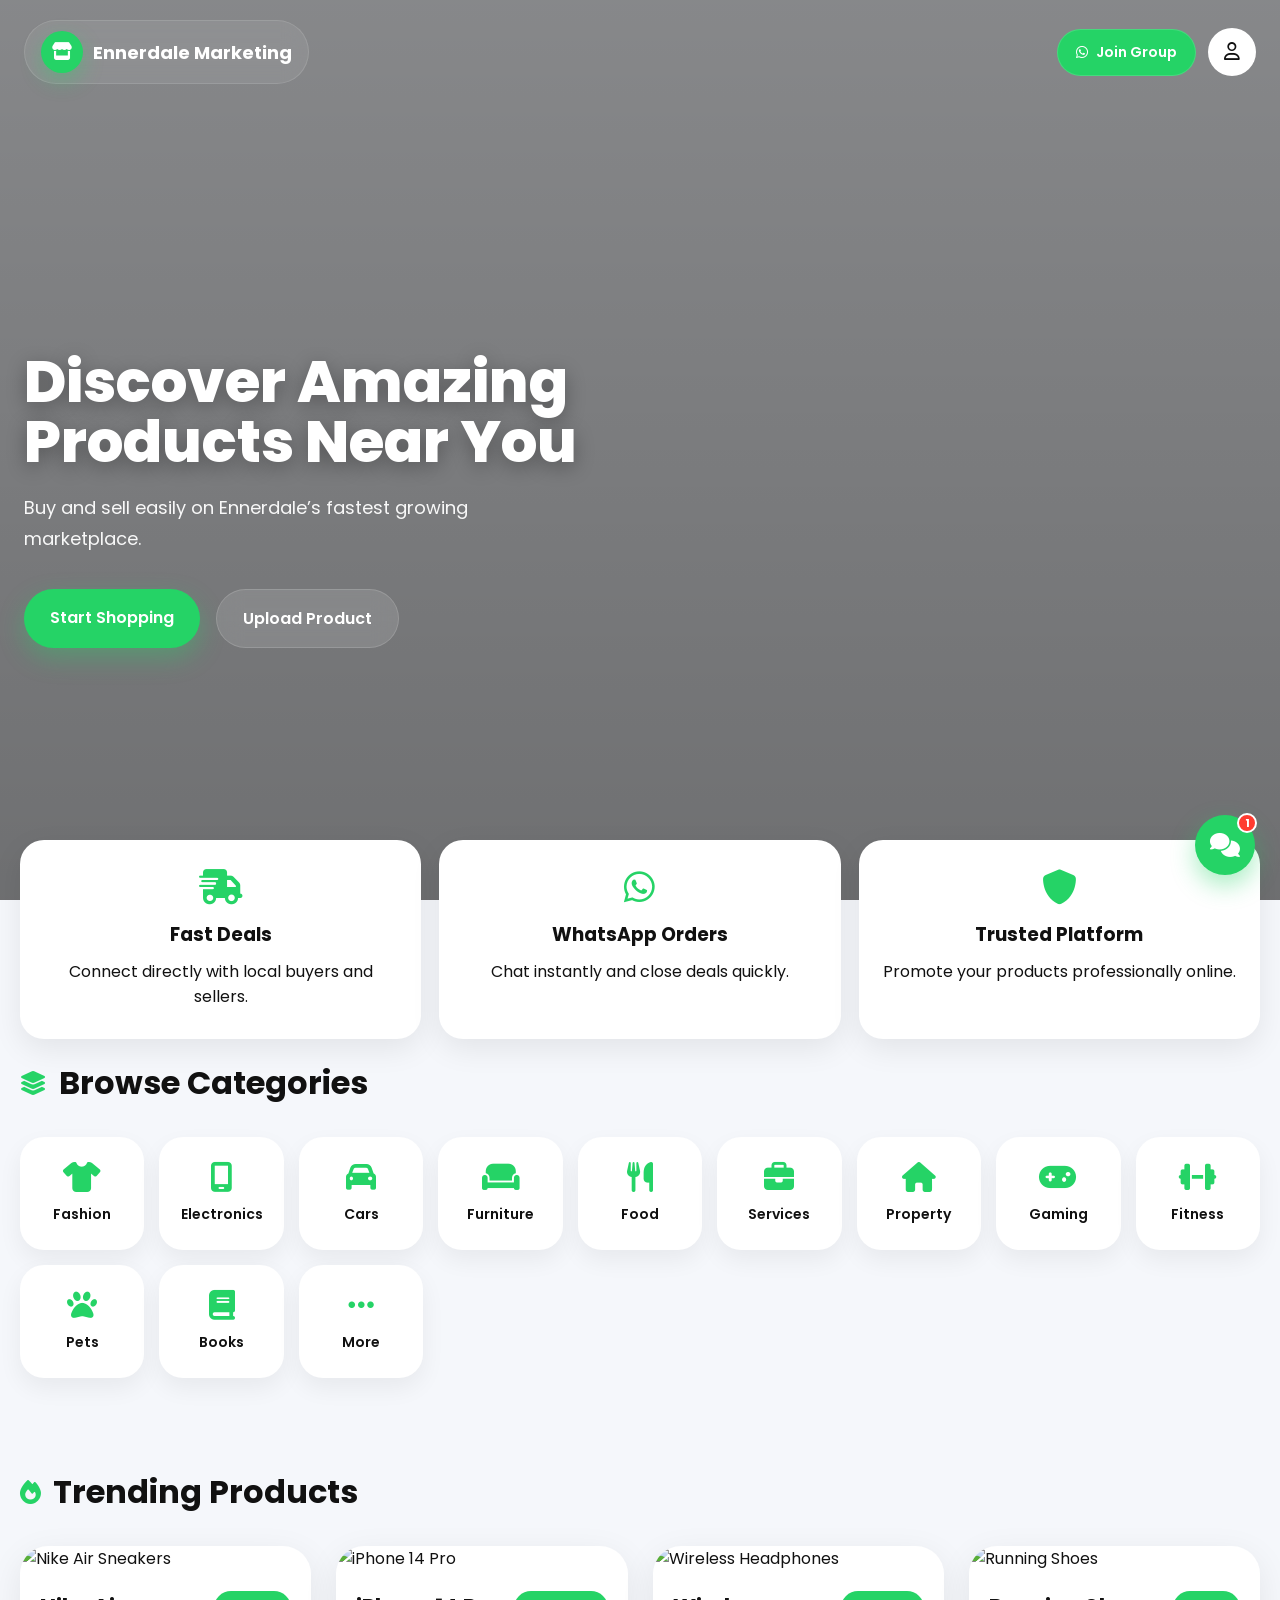
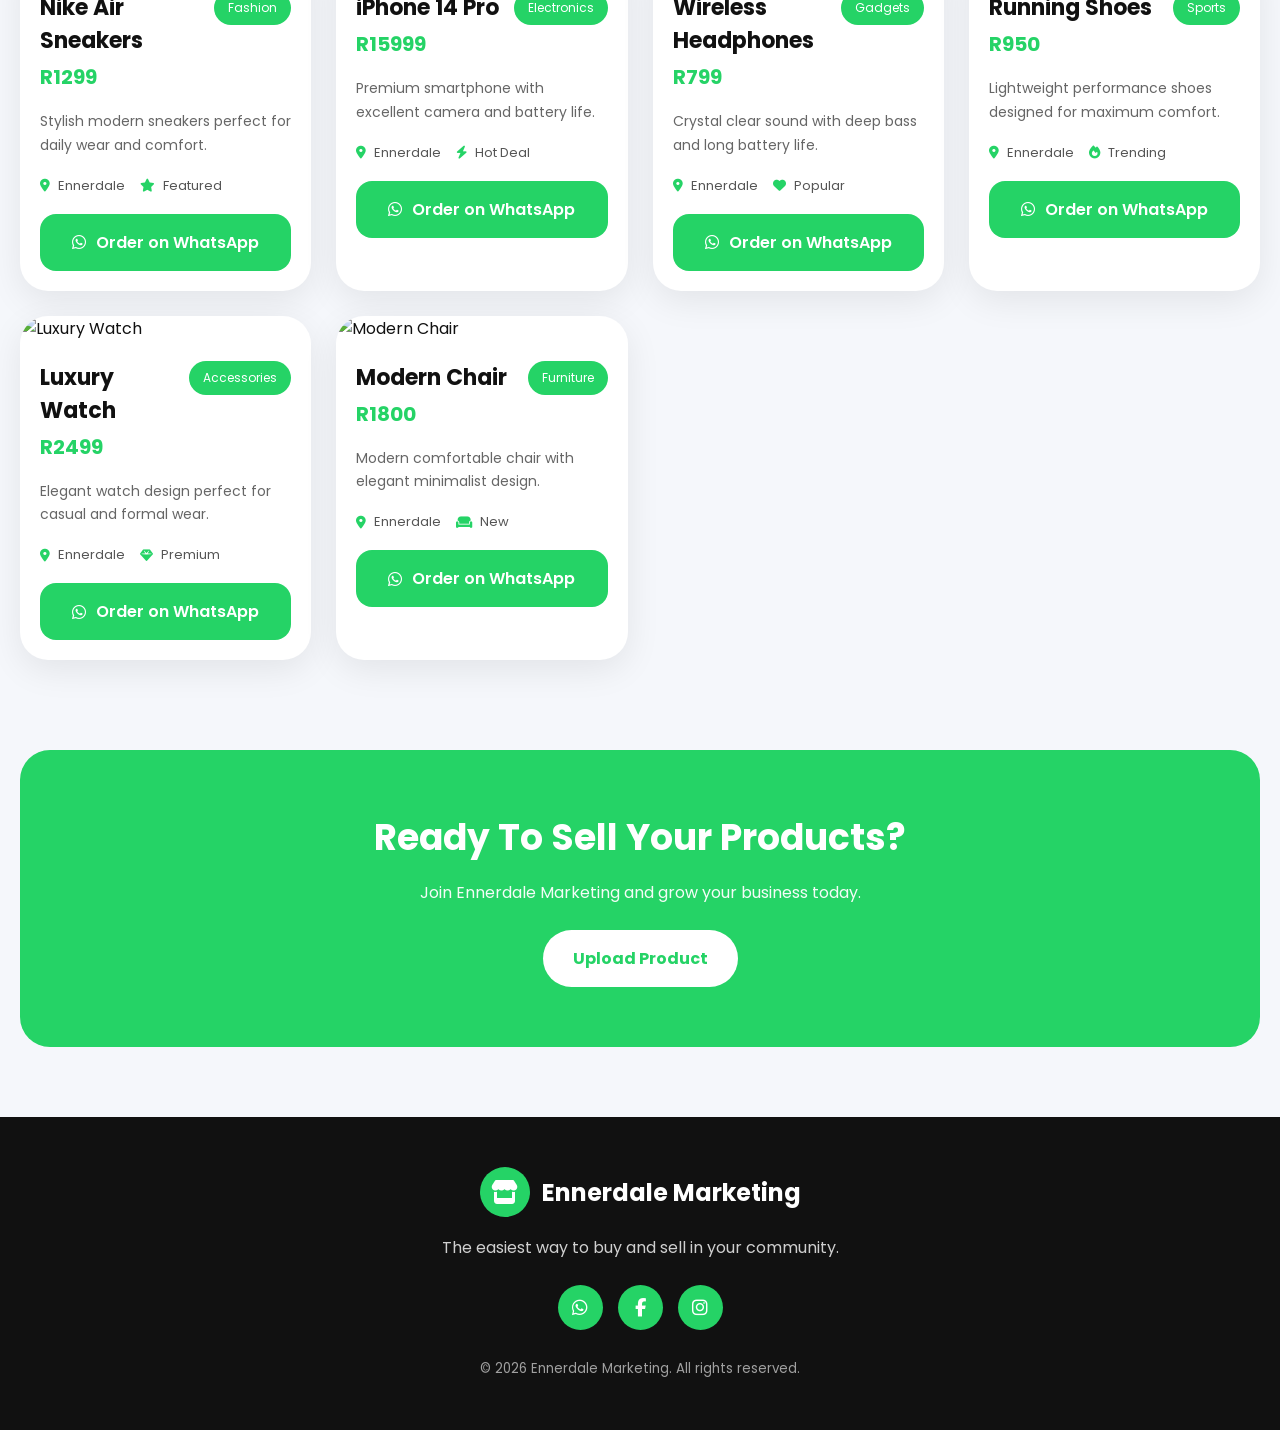
==== commit d0bf65f2: "feat: add floating chatbot widget for enhanced user interaction" ====
--- a/index.html
+++ b/index.html
@@ -6,13 +6,11 @@
 
   <title>Ennerdale Marketing</title>
 
-  <!-- FONT -->
   <link rel="preconnect" href="https://fonts.googleapis.com">
   <link rel="preconnect" href="https://fonts.gstatic.com" crossorigin>
 
   <link href="https://fonts.googleapis.com/css2?family=Poppins:wght@300;400;500;600;700;800&display=swap" rel="stylesheet">
 
-  <!-- ICONS -->
   <link
     rel="stylesheet"
     href="https://cdnjs.cloudflare.com/ajax/libs/font-awesome/6.5.2/css/all.min.css"
@@ -22,18 +20,9 @@
 </head>
 <body>
 
-  <!-- HERO -->
-<header class="hero">
-
-  <!-- HERO IMAGE -->
-
-  
-
-  <!-- DARK OVERLAY -->
+  <header class="hero">
 
   <div class="hero-overlay"></div>
-
-  <!-- NAVBAR -->
 
   <nav class="navbar">
 
@@ -69,8 +58,6 @@
 
   </nav>
 
-  <!-- HERO CONTENT -->
-
   <div class="hero-content">
 
     <h1>
@@ -97,8 +84,6 @@
 
 </header>
 
-  <!-- FEATURES -->
-
   <section class="features">
 
     <div class="feature-box">
@@ -139,8 +124,6 @@
 
   </section>
 
-<!-- CATEGORIES -->
-
 <section class="categories-section">
 
   <div class="section-title">
@@ -217,8 +200,6 @@
 
 </section>
 
-  <!-- PRODUCTS -->
-
   <section class="products-section">
 
     <div class="section-title">
@@ -230,8 +211,6 @@
     </div>
 
     <div class="products-grid">
-
-      <!-- PRODUCT 1 -->
 
       <div class="product-card" id="nike-air-sneakers" data-title="Nike Air Sneakers" data-price="R1299" data-image="https://images.unsplash.com/photo-1542291026-7eec264c27ff?q=80&w=1200" data-category="Fashion">
 
@@ -296,8 +275,6 @@
 
       </div>
 
-      <!-- PRODUCT 2 -->
-
       <div class="product-card" id="iphone-14-pro" data-title="iPhone 14 Pro" data-price="R15999" data-image="https://images.unsplash.com/photo-1511707171634-5f897ff02aa9?q=80&w=1200" data-category="Electronics">
 
         <img
@@ -361,8 +338,6 @@
 
       </div>
 
-      <!-- PRODUCT 3 -->
-
       <div class="product-card" id="wireless-headphones" data-title="Wireless Headphones" data-price="R799" data-image="https://images.unsplash.com/photo-1505740420928-5e560c06d30e?q=80&w=1200" data-category="Gadgets">
 
         <img
@@ -426,8 +401,6 @@
 
       </div>
 
-      <!-- PRODUCT 4 -->
-
       <div class="product-card" id="running-shoes" data-title="Running Shoes" data-price="R950" data-image="https://images.unsplash.com/photo-1491553895911-0055eca6402d?q=80&w=1200" data-category="Sports">
 
         <img
@@ -491,8 +464,6 @@
 
       </div>
 
-      <!-- PRODUCT 5 -->
-
       <div class="product-card" id="luxury-watch" data-title="Luxury Watch" data-price="R2499" data-image="https://images.unsplash.com/photo-1523275335684-37898b6baf30?q=80&w=1200" data-category="Accessories">
 
         <img
@@ -556,8 +527,6 @@
 
       </div>
 
-      <!-- PRODUCT 6 -->
-
       <div class="product-card" id="modern-chair" data-title="Modern Chair" data-price="R1800" data-image="https://images.unsplash.com/photo-1503602642458-232111445657?q=80&w=1200" data-category="Furniture">
 
         <img
@@ -625,8 +594,6 @@
 
   </section>
 
-  <!-- CTA -->
-
   <section class="cta-section">
 
     <h2>
@@ -643,8 +610,6 @@
 
   </section>
 
-  <!-- FOOTER -->
-
   <footer class="footer">
 
     <div class="footer-logo">
@@ -681,7 +646,6 @@
 
   </footer>
 
-  <!-- WHATSAPP ENQUIRY MODAL -->
   <div id="enquiryModal" class="modal-overlay">
     <div class="modal-card">
       <button class="modal-close-btn" id="closeModalBtn" aria-label="Close modal">
@@ -694,7 +658,6 @@
       </div>
       
       <div class="modal-body">
-        <!-- Product Quick Preview -->
         <div class="modal-product-preview">
           <img src="" id="modalProductImage" alt="" class="modal-product-img">
           <div class="modal-product-info">
@@ -710,7 +673,6 @@
           </div>
         </div>
         
-        <!-- Composer Area -->
         <div class="modal-composer">
           <label for="modalMessageText" class="modal-label">Your Message:</label>
           <textarea id="modalMessageText" rows="4" placeholder="Type your message here..."></textarea>
@@ -730,6 +692,46 @@
       </div>
     </div>
   </div>
+
+
+  <div id="chatbotWidget" class="chat-widget">
+    <button id="chatToggleBtn" class="chat-toggle-btn" aria-label="Open support chat">
+      <i class="fa-solid fa-comments"></i>
+      <span class="chat-badge">1</span>
+    </button>
+
+    <div id="chatWindow" class="chat-window">
+      <div class="chat-header">
+        <div class="chat-avatar">
+          <i class="fa-solid fa-robot"></i>
+          <span class="online-indicator"></span>
+        </div>
+        <div class="chat-header-info">
+          <h3>Ennerdale Assistant</h3>
+          <p>Typically replies instantly</p>
+        </div>
+        <button id="closeChatBtn" class="chat-close-x" aria-label="Minimize chat">
+          <i class="fa-solid fa-minus"></i>
+        </button>
+      </div>
+
+      <div id="chatBody" class="chat-body">
+        <div class="chat-msg bot">
+          <div class="msg-bubble">
+            Hi there! 👋 Welcome to Ennerdale Marketing. Looking to buy or sell something in the community today?
+          </div>
+        </div>
+      </div>
+
+      <div class="chat-footer">
+        <input type="text" id="chatInput" placeholder="Ask a question..." autocomplete="off">
+        <button id="sendChatBtn" aria-label="Send message">
+          <i class="fa-solid fa-paper-plane"></i>
+        </button>
+      </div>
+    </div>
+  </div>
+
 
   <script>
     // Config
@@ -871,6 +873,73 @@
     // Trigger hash highlights
     window.addEventListener('load', checkHashAndHighlight);
     window.addEventListener('hashchange', checkHashAndHighlight);
+
+
+    // ================= FLOATING CHATBOT WIDGET LOGIC =================
+    const chatToggleBtn = document.getElementById('chatToggleBtn');
+    const chatWindow = document.getElementById('chatWindow');
+    const closeChatBtn = document.getElementById('closeChatBtn');
+    const chatBody = document.getElementById('chatBody');
+    const chatInput = document.getElementById('chatInput');
+    const sendChatBtn = document.getElementById('sendChatBtn');
+    const chatBadge = chatToggleBtn.querySelector('.chat-badge');
+
+    // Toggle window visibility
+    chatToggleBtn.addEventListener('click', () => {
+      chatWindow.classList.toggle('active');
+      if (chatBadge) chatBadge.remove(); // Remove alert badge once read
+    });
+
+    closeChatBtn.addEventListener('click', () => {
+      chatWindow.classList.remove('active');
+    });
+
+    // Append standard message row
+    function appendMessage(text, sender) {
+      const msgRow = document.createElement('div');
+      msgRow.classList.add('chat-msg', sender);
+      msgRow.innerHTML = `<div class="msg-bubble">${text}</div>`;
+      chatBody.appendChild(msgRow);
+      chatBody.scrollTop = chatBody.scrollHeight; // Auto scroll to bottom
+    }
+
+    // Process structured automated answers
+    function getBotResponse(input) {
+      const query = input.toLowerCase();
+      if (query.includes('sell') || query.includes('upload') || query.includes('advertise')) {
+        return "To list a product, click the active <strong>Upload Product</strong> button at the top of the homepage or down in the Call-To-Action panel!";
+      }
+      if (query.includes('buy') || query.includes('order') || query.includes('whatsapp')) {
+        return "Buying is easy! Just click <strong>'Order on WhatsApp'</strong> under any specific product card to text directly with the community vendor.";
+      }
+      if (query.includes('where') || query.includes('location') || query.includes('ennerdale')) {
+        return "We serve the local Ennerdale community and surrounding neighborhoods for safe, fast face-to-face deals.";
+      }
+      if (query.includes('hello') || query.includes('hi') || query.includes('hey')) {
+        return "Hello! Let me know if you are looking to buy goods or list your business offers here.";
+      }
+      return "I'm here to help! Try asking: <em>'How do I sell?'</em>, <em>'How to buy?'</em> or <em>'Where is this based?'</em>.";
+    }
+
+    // Action execution
+    function handleSendMessage() {
+      const text = chatInput.value.trim();
+      if (!text) return;
+
+      appendMessage(text, 'user');
+      chatInput.value = '';
+
+      // Simulate humanized processing interval
+      setTimeout(() => {
+        const automatedReply = getBotResponse(text);
+        appendMessage(automatedReply, 'bot');
+      }, 750);
+    }
+
+    sendChatBtn.addEventListener('click', handleSendMessage);
+    chatInput.addEventListener('keydown', (e) => {
+      if (e.key === 'Enter') handleSendMessage();
+    });
   </script>
 </body>
-</html>
+</html>
--- a/style.css
+++ b/style.css
@@ -1092,4 +1092,254 @@
   .modal-footer {
     padding: 16px 20px 20px;
   }
+}
+
+/* FLOATING CHATBOT WIDGET */
+.chat-widget {
+  position: fixed;
+  bottom: 25px;
+  right: 25px;
+  z-index: 99999;
+  font-family: 'Poppins', sans-serif;
+}
+
+.chat-toggle-btn {
+  width: 60px;
+  height: 60px;
+  border-radius: 50%;
+  background: #25D366;
+  border: none;
+  color: white;
+  font-size: 24px;
+  display: flex;
+  justify-content: center;
+  align-items: center;
+  cursor: pointer;
+  box-shadow: 0 10px 25px rgba(37, 211, 102, 0.4);
+  transition: all 0.3s cubic-bezier(0.175, 0.885, 0.32, 1.275);
+  position: relative;
+}
+
+.chat-toggle-btn:hover {
+  transform: scale(1.08) translateY(-3px);
+  background: #1ebe5d;
+}
+
+.chat-badge {
+  position: absolute;
+  top: -2px;
+  right: -2px;
+  background: #ff3b30;
+  color: white;
+  font-size: 11px;
+  font-weight: 700;
+  width: 20px;
+  height: 20px;
+  border-radius: 50%;
+  display: flex;
+  justify-content: center;
+  align-items: center;
+  border: 2px solid white;
+}
+
+/* Chat Window */
+.chat-window {
+  position: absolute;
+  bottom: 75px;
+  right: 0;
+  width: 360px;
+  max-width: calc(100vw - 40px);
+  height: 480px;
+  max-height: calc(100vh - 120px);
+  background: rgba(255, 255, 255, 0.85);
+  backdrop-filter: blur(20px);
+  -webkit-backdrop-filter: blur(20px);
+  border: 1px solid rgba(255, 255, 255, 0.4);
+  border-radius: 24px;
+  box-shadow: 0 15px 40px rgba(0, 0, 0, 0.12);
+  display: flex;
+  flex-direction: column;
+  overflow: hidden;
+  opacity: 0;
+  transform: translateY(30px) scale(0.95);
+  visibility: hidden;
+  transition: all 0.4s cubic-bezier(0.16, 1, 0.3, 1);
+}
+
+.chat-window.active {
+  opacity: 1;
+  transform: translateY(0) scale(1);
+  visibility: visible;
+}
+
+/* Header */
+.chat-header {
+  background: #111;
+  color: white;
+  padding: 16px 20px;
+  display: flex;
+  align-items: center;
+  gap: 12px;
+  position: relative;
+}
+
+.chat-avatar {
+  position: relative;
+  width: 40px;
+  height: 40px;
+  border-radius: 50%;
+  background: rgba(255, 255, 255, 0.1);
+  display: flex;
+  justify-content: center;
+  align-items: center;
+  color: #25D366;
+  font-size: 18px;
+}
+
+.online-indicator {
+  position: absolute;
+  bottom: 1px;
+  right: 1px;
+  width: 10px;
+  height: 10px;
+  background: #25D366;
+  border-radius: 50%;
+  border: 2px solid #111;
+}
+
+.chat-header-info h3 {
+  font-size: 15px;
+  font-weight: 600;
+  margin: 0;
+}
+
+.chat-header-info p {
+  font-size: 11px;
+  opacity: 0.6;
+  margin: 0;
+}
+
+.chat-close-x {
+  position: absolute;
+  right: 15px;
+  top: 50%;
+  transform: translateY(-50%);
+  background: none;
+  border: none;
+  color: white;
+  opacity: 0.6;
+  cursor: pointer;
+  font-size: 16px;
+  padding: 5px;
+  transition: opacity 0.2s;
+}
+
+.chat-close-x:hover {
+  opacity: 1;
+}
+
+/* Chat History Display */
+.chat-body {
+  flex: 1;
+  padding: 20px;
+  overflow-y: auto;
+  display: flex;
+  flex-direction: column;
+  gap: 14px;
+  background: rgba(245, 247, 251, 0.5);
+}
+
+.chat-msg {
+  display: flex;
+  width: 100%;
+}
+
+.chat-msg.bot {
+  justify-content: flex-start;
+}
+
+.chat-msg.user {
+  justify-content: flex-end;
+}
+
+.msg-bubble {
+  max-width: 80%;
+  padding: 12px 16px;
+  border-radius: 18px;
+  font-size: 13.5px;
+  line-height: 1.5;
+}
+
+.chat-msg.bot .msg-bubble {
+  background: white;
+  color: #111;
+  border-bottom-left-radius: 4px;
+  box-shadow: 0 2px 8px rgba(0,0,0,0.03);
+}
+
+.chat-msg.user .msg-bubble {
+  background: #25D366;
+  color: white;
+  border-bottom-right-radius: 4px;
+  box-shadow: 0 4px 12px rgba(37, 211, 102, 0.2);
+}
+
+/* Footer Composer Input */
+.chat-footer {
+  padding: 14px 16px;
+  background: white;
+  border-top: 1px solid rgba(0, 0, 0, 0.05);
+  display: flex;
+  gap: 10px;
+  align-items: center;
+}
+
+.chat-footer input {
+  flex: 1;
+  border: 1px solid rgba(0, 0, 0, 0.08);
+  border-radius: 50px;
+  padding: 10px 18px;
+  font-size: 13px;
+  outline: none;
+  background: #f8f9fa;
+  transition: all 0.25s ease;
+}
+
+.chat-footer input:focus {
+  border-color: #25D366;
+  background: white;
+  box-shadow: 0 0 0 3px rgba(37, 211, 102, 0.1);
+}
+
+.chat-footer button {
+  width: 38px;
+  height: 38px;
+  border-radius: 50%;
+  background: #25D366;
+  color: white;
+  border: none;
+  display: flex;
+  justify-content: center;
+  align-items: center;
+  cursor: pointer;
+  transition: background 0.2s, transform 0.2s;
+  font-size: 14px;
+}
+
+.chat-footer button:hover {
+  background: #1ebe5d;
+  transform: scale(1.05);
+}
+
+/* Responsiveness adjustments */
+@media (max-width: 480px) {
+  .chat-widget {
+    bottom: 15px;
+    right: 15px;
+  }
+  .chat-window {
+    bottom: 70px;
+    width: calc(100vw - 30px);
+    height: 420px;
+  }
 }
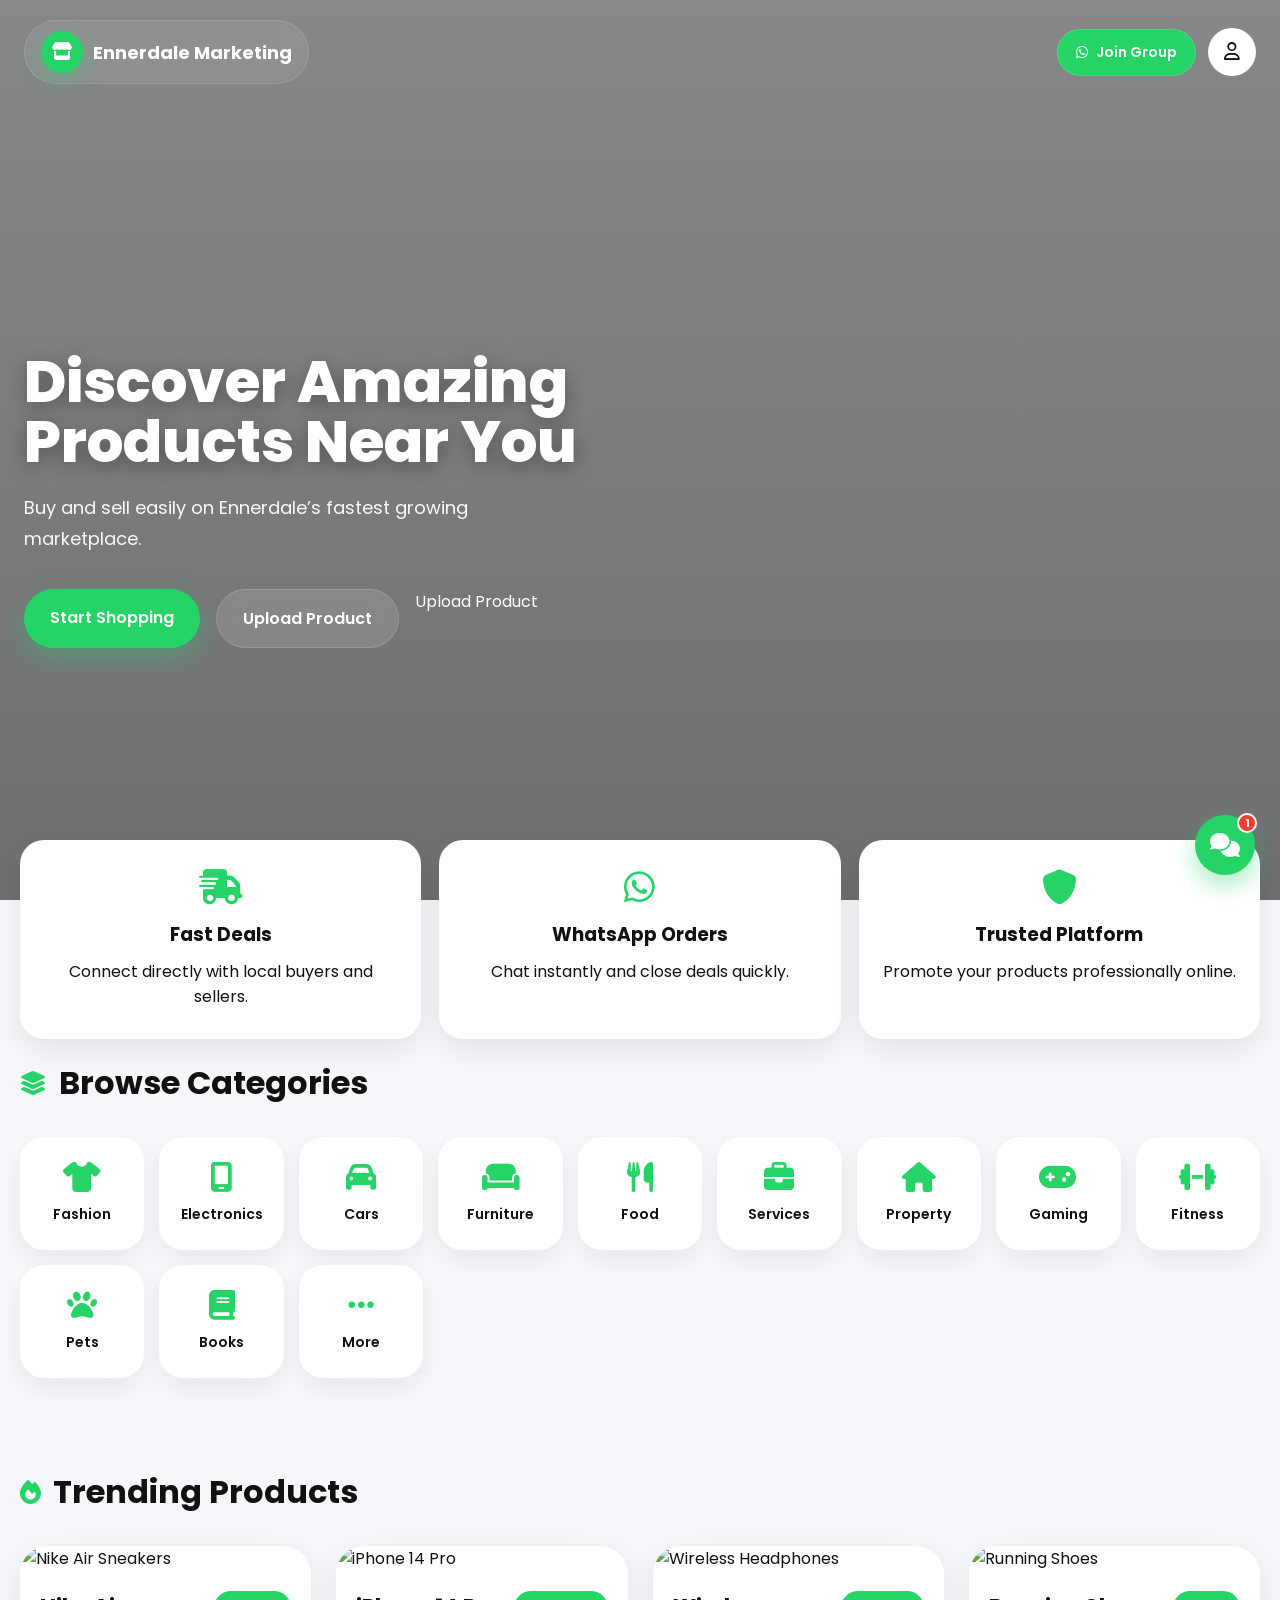
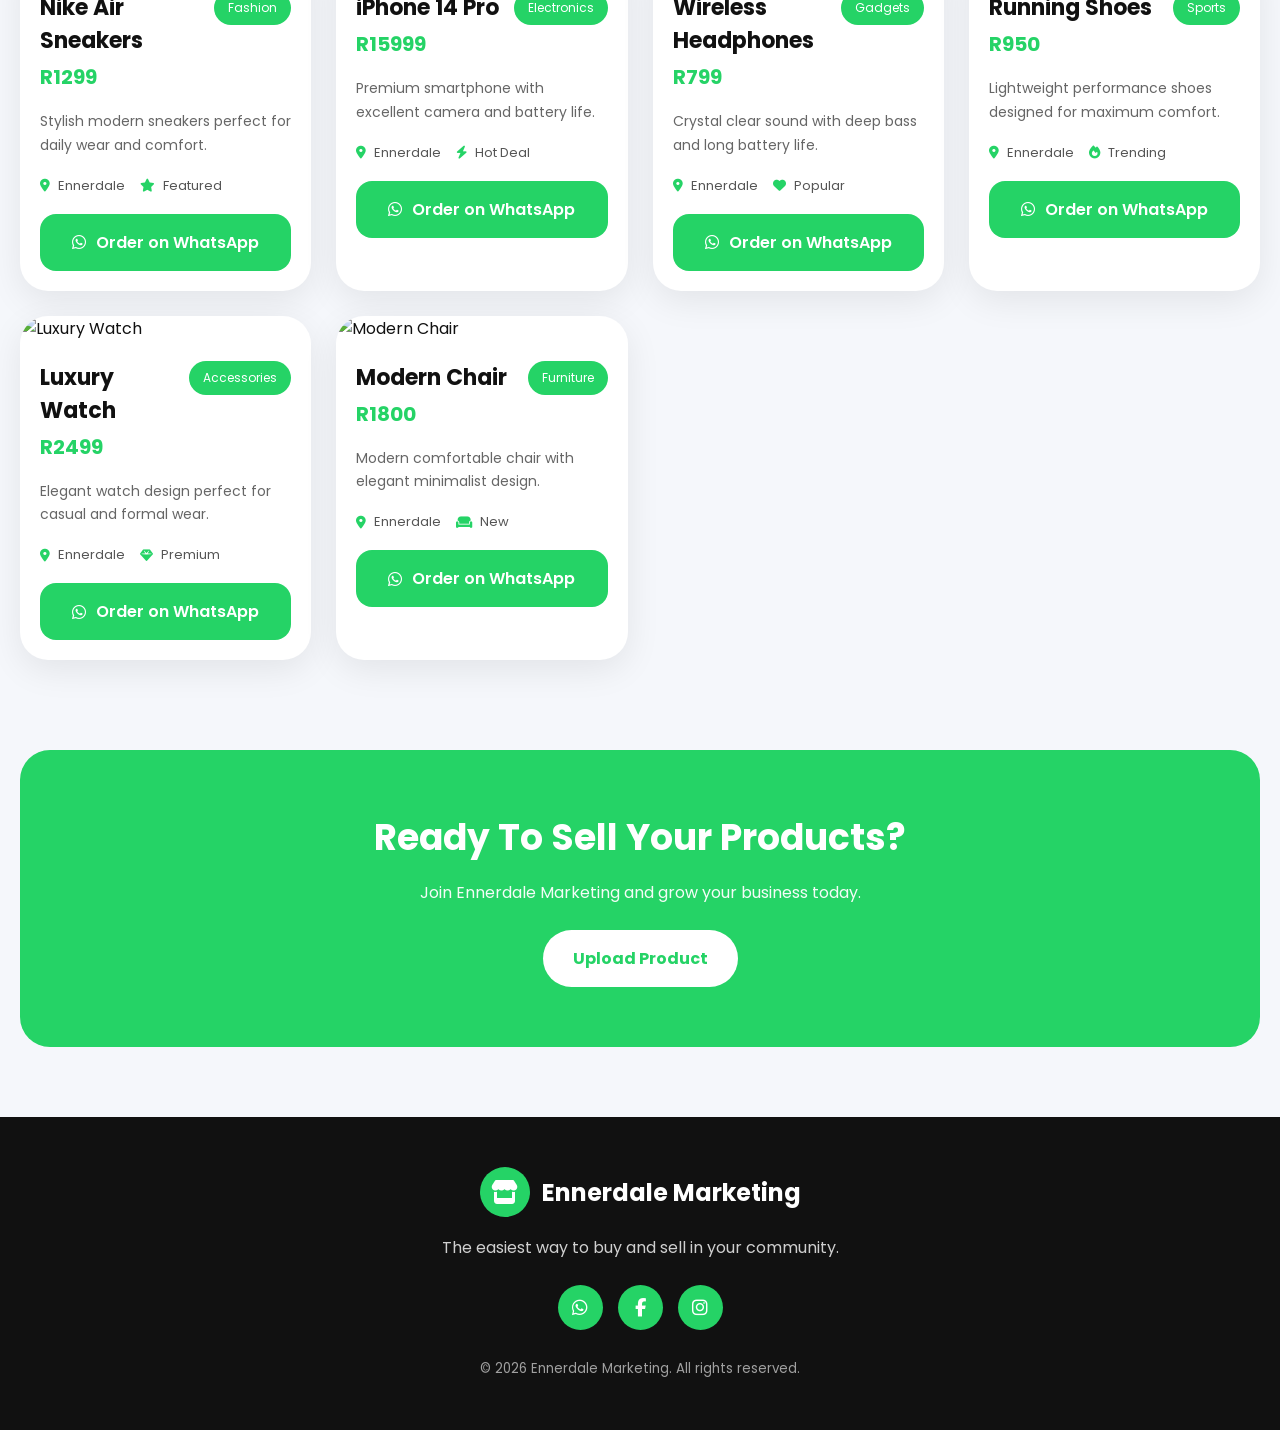
==== commit e840a4ff: "feat: update upload button to link to new product upload page" ====
--- a/index.html
+++ b/index.html
@@ -74,7 +74,7 @@
         Start Shopping
       </a>
 
-      <a href="https://j38-dev.github.io/Ennerdale-marketing-product-page/" class="hero-btn secondary-btn">
+      <a href="upload.html" class="hero-btn secondary-btn">Upload Product</a>
         Upload Product
       </a>
 
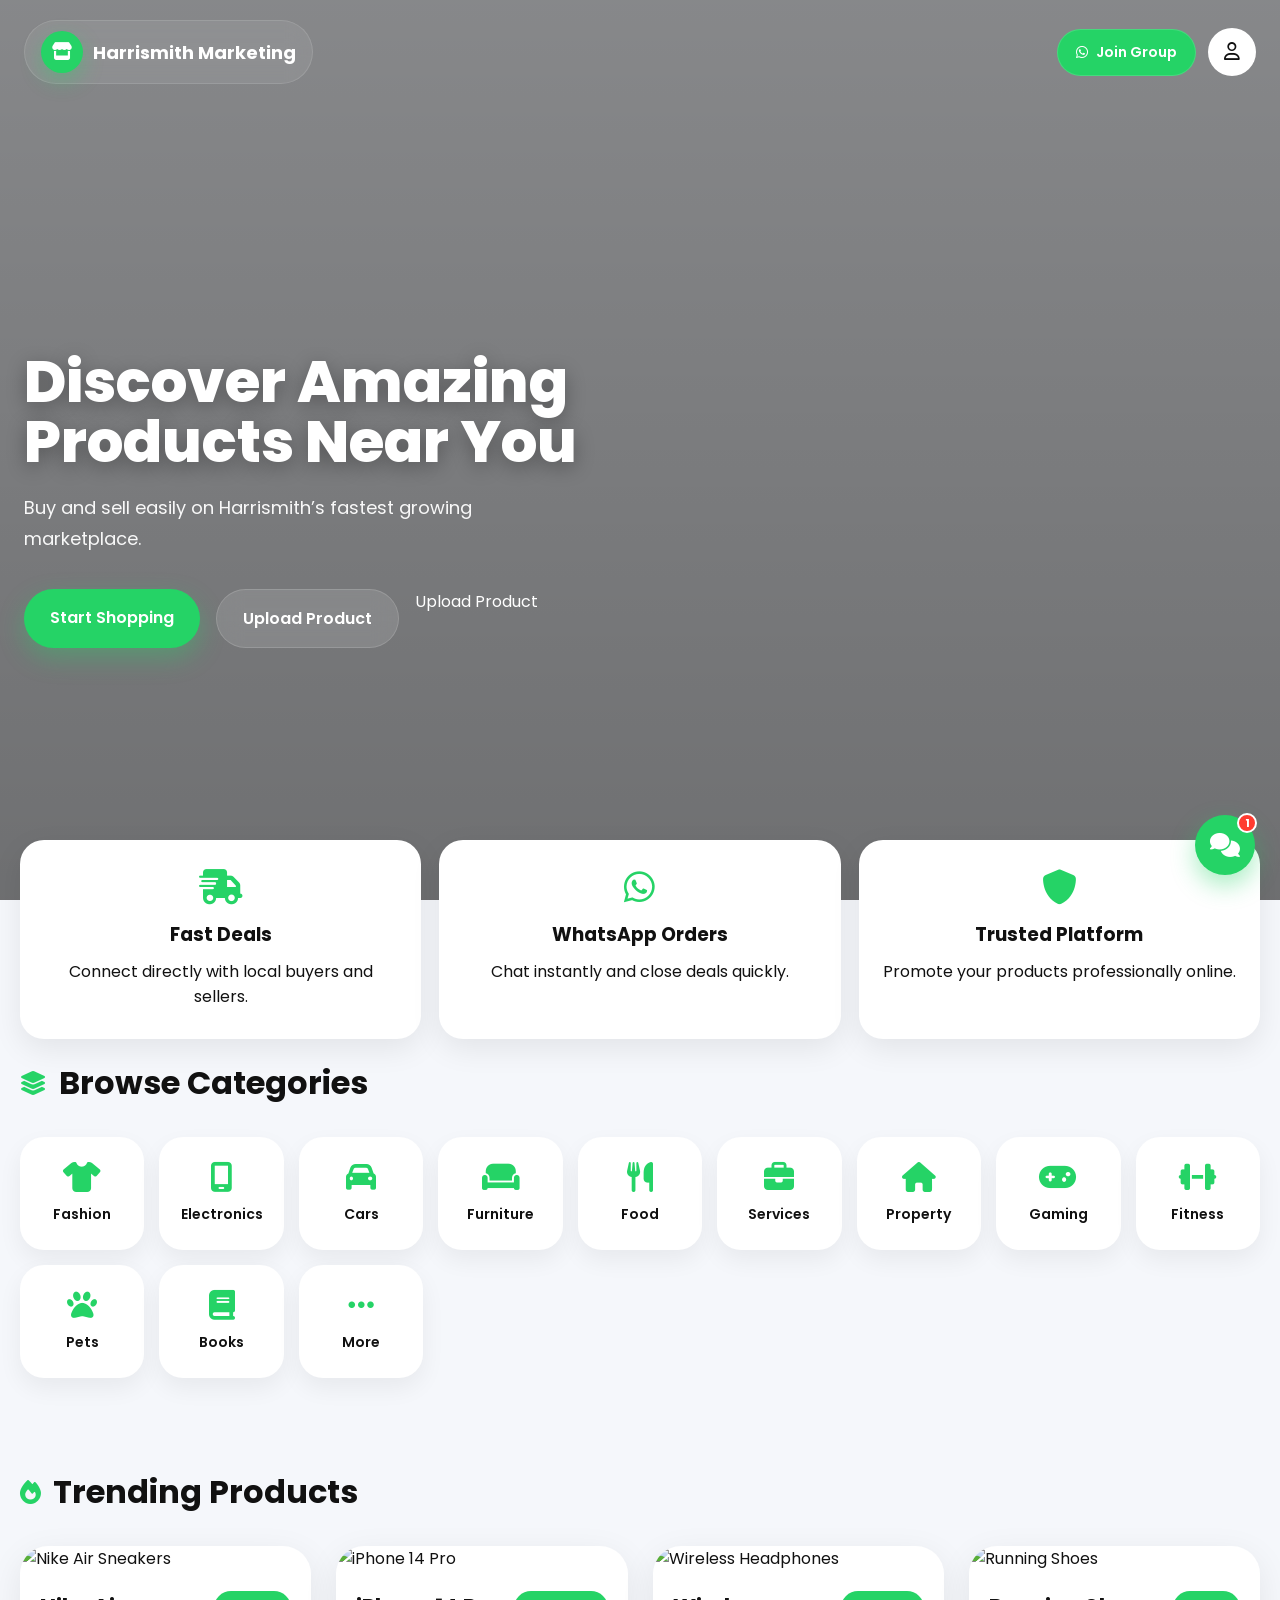
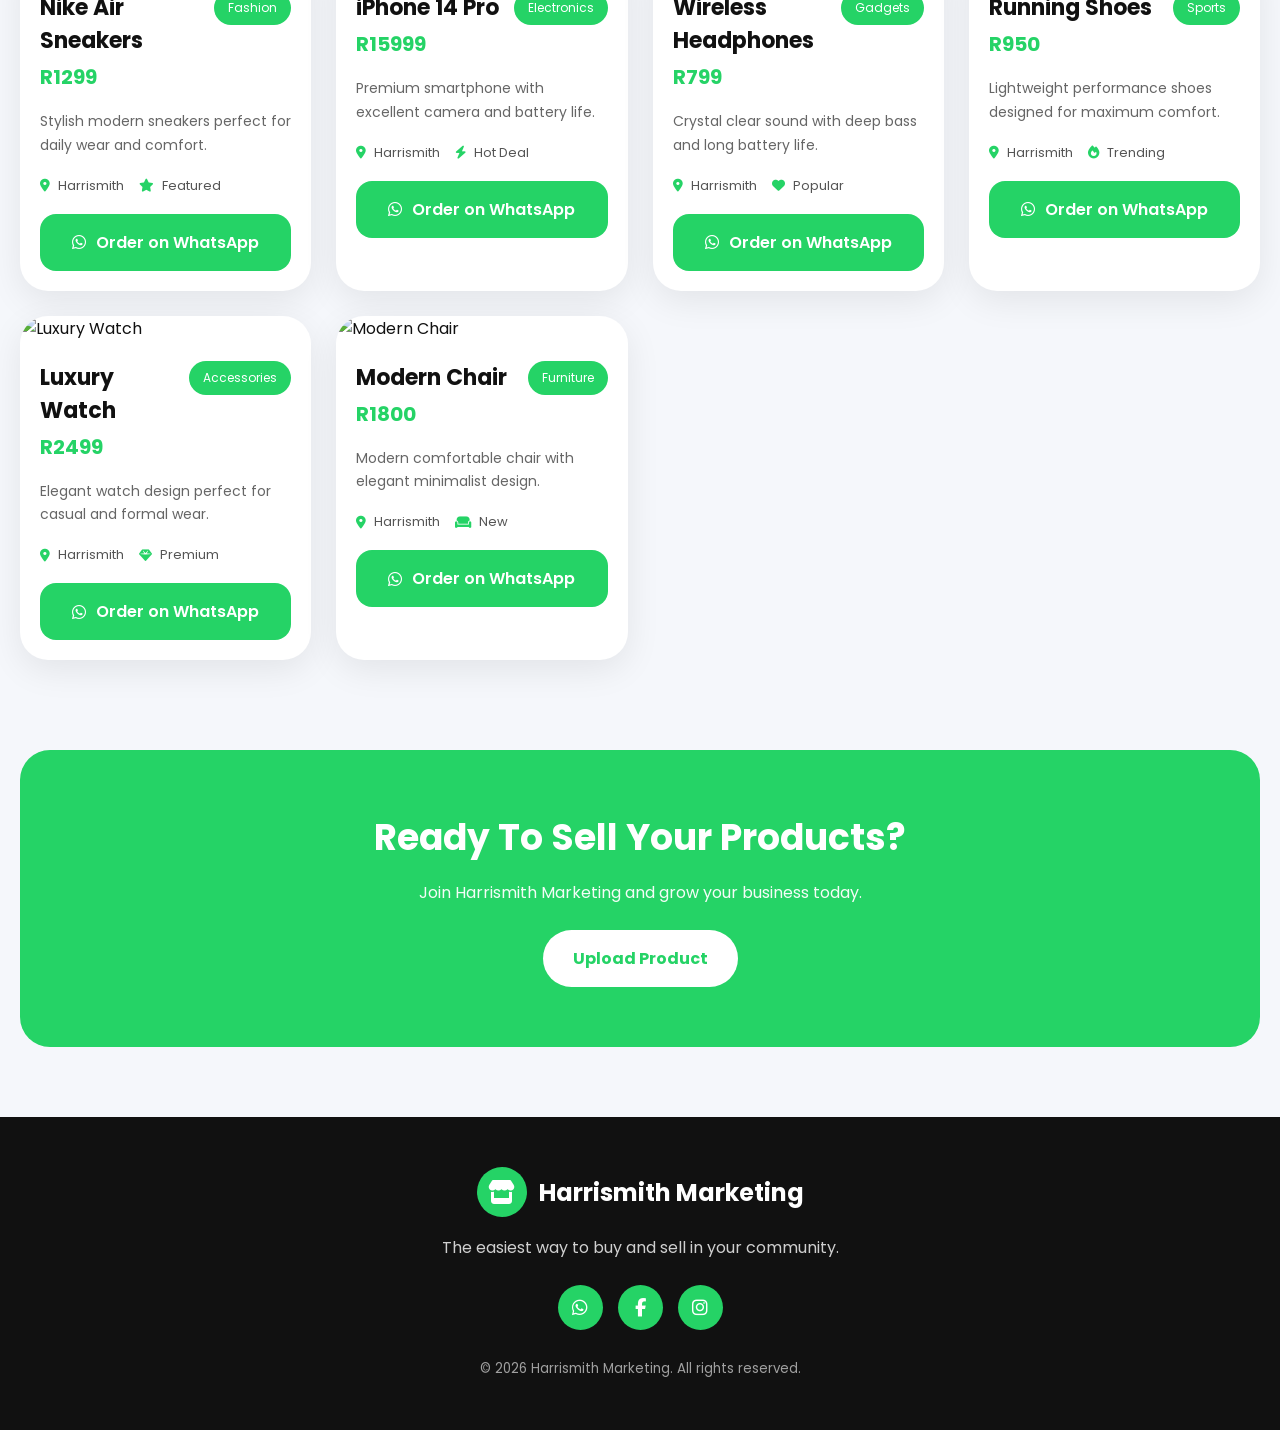
==== commit c1cdc69f: "Merge pull request #2 from Kayfalls/main Add floating chatbot widget and update upload button link" ====
--- a/index.html
+++ b/index.html
@@ -4,7 +4,7 @@
   <meta charset="UTF-8"/>
   <meta name="viewport" content="width=device-width, initial-scale=1.0"/>
 
-  <title>Ennerdale Marketing</title>
+  <title>Harrismith Marketing</title>
 
   <link rel="preconnect" href="https://fonts.googleapis.com">
   <link rel="preconnect" href="https://fonts.gstatic.com" crossorigin>
@@ -30,7 +30,7 @@
 
       <i class="fa-solid fa-store"></i>
 
-      <span>Ennerdale Marketing</span>
+      <span>Harrismith Marketing</span>
 
     </div>
 
@@ -65,7 +65,7 @@
     </h1>
 
     <p>
-      Buy and sell easily on Ennerdale’s fastest growing marketplace.
+      Buy and sell easily on Harrismith’s fastest growing marketplace.
     </p>
 
     <div class="hero-buttons">
@@ -250,7 +250,7 @@
 
             <div class="info-item">
               <i class="fa-solid fa-location-dot"></i>
-              Ennerdale
+              Harrismith
             </div>
 
             <div class="info-item">
@@ -313,7 +313,7 @@
 
             <div class="info-item">
               <i class="fa-solid fa-location-dot"></i>
-              Ennerdale
+              Harrismith 
             </div>
 
             <div class="info-item">
@@ -376,7 +376,7 @@
 
             <div class="info-item">
               <i class="fa-solid fa-location-dot"></i>
-              Ennerdale
+              Harrismith 
             </div>
 
             <div class="info-item">
@@ -439,7 +439,7 @@
 
             <div class="info-item">
               <i class="fa-solid fa-location-dot"></i>
-              Ennerdale
+              Harrismith 
             </div>
 
             <div class="info-item">
@@ -502,7 +502,7 @@
 
             <div class="info-item">
               <i class="fa-solid fa-location-dot"></i>
-              Ennerdale
+              Harrismith 
             </div>
 
             <div class="info-item">
@@ -565,7 +565,7 @@
 
             <div class="info-item">
               <i class="fa-solid fa-location-dot"></i>
-              Ennerdale
+              Harrismith 
             </div>
 
             <div class="info-item">
@@ -601,7 +601,7 @@
     </h2>
 
     <p>
-      Join Ennerdale Marketing and grow your business today.
+      Join Harrismith Marketing and grow your business today.
     </p>
 
     <a href="https://j38-dev.github.io/Ennerdale-marketing-product-page/" class="cta-btn">
@@ -616,7 +616,7 @@
 
       <i class="fa-solid fa-store"></i>
 
-      Ennerdale Marketing
+      Harrismith Marketing
 
     </div>
 
@@ -641,7 +641,7 @@
     </div>
 
     <small>
-      © 2026 Ennerdale Marketing. All rights reserved.
+      © 2026 Harrismith Marketing. All rights reserved.
     </small>
 
   </footer>
@@ -667,7 +667,7 @@
               <span class="modal-product-badge" id="modalProductBadge">Category</span>
               <span class="modal-product-location">
                 <i class="fa-solid fa-location-dot"></i>
-                Ennerdale
+                Harrismith 
               </span>
             </div>
           </div>
